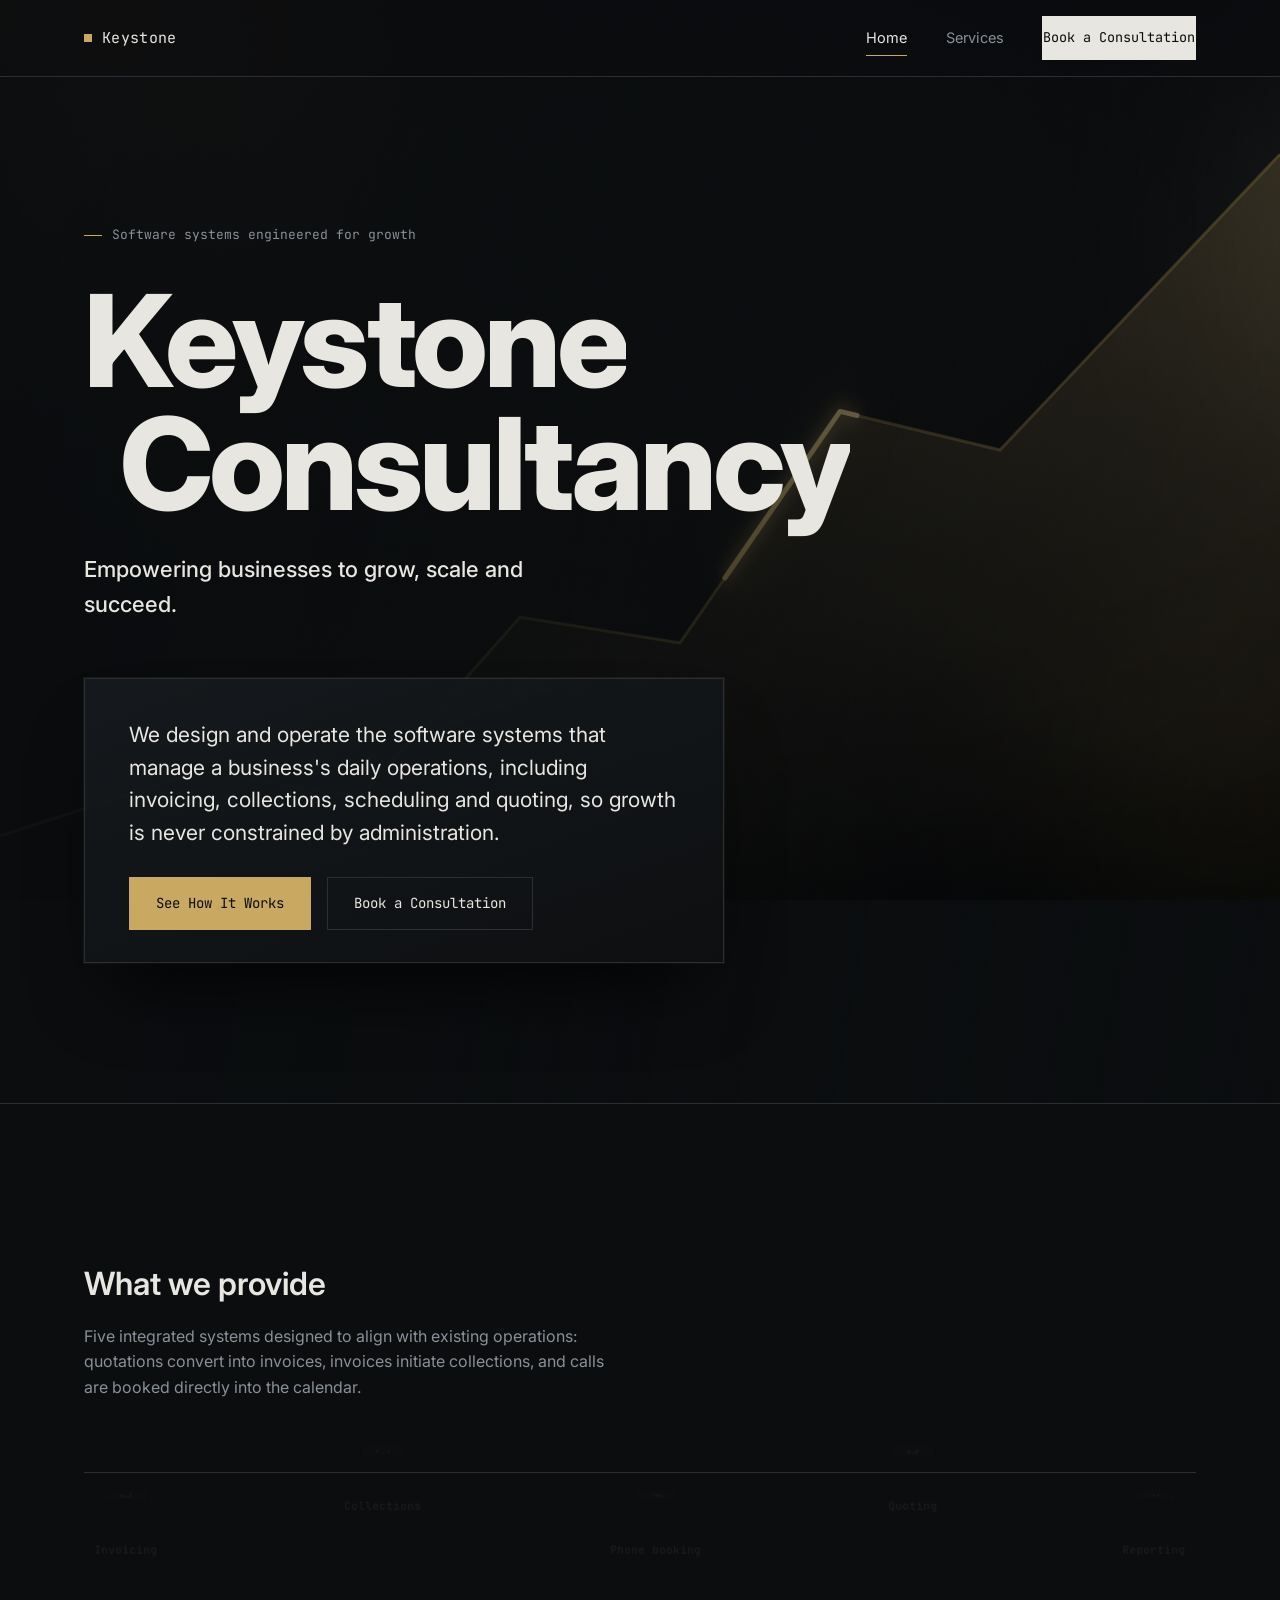
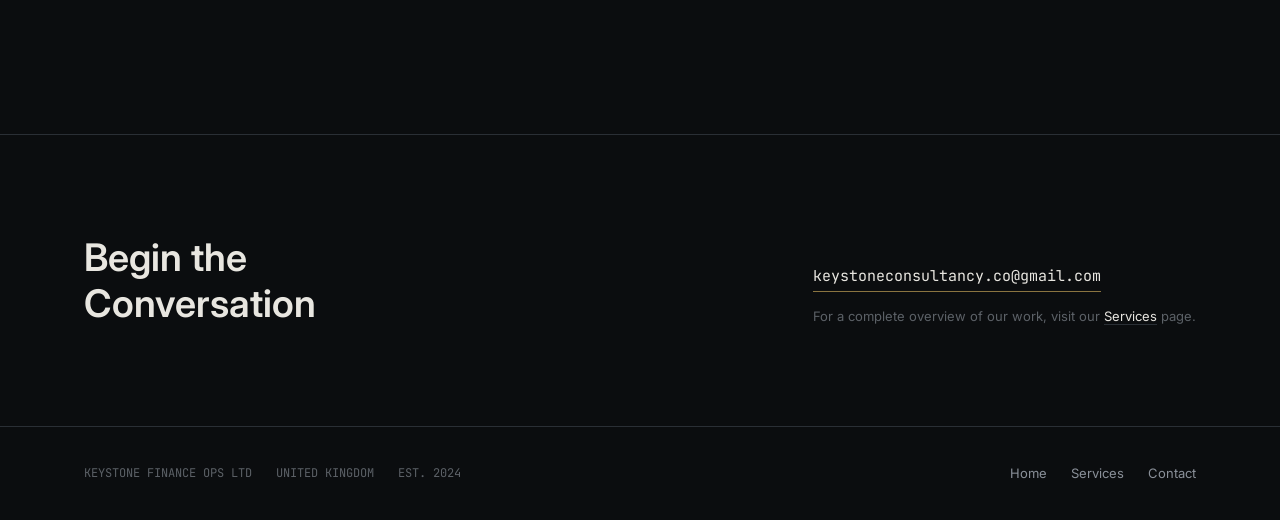
==== index.html @ 5c11616b "Match logo and background exactly to reference images The logo intro had an extra decorative line pl" ====
<!doctype html>
<html lang="en">
<head>
  <meta charset="utf-8" />
  <meta name="viewport" content="width=device-width, initial-scale=1" />
  <title>Keystone: Finance Operations for UK Trades Businesses</title>
  <meta name="description" content="Keystone designs and operates the invoicing, collections, telephony and quoting systems that safeguard revenue for UK trades and home services businesses." />
  <meta name="theme-color" content="#0B0D0F" />
  <link rel="icon" type="image/svg+xml" href="[data-uri]" />
  <meta property="og:type" content="website" />
  <meta property="og:site_name" content="Keystone" />
  <meta property="og:title" content="Keystone: Finance Operations for UK Trades Businesses" />
  <meta property="og:description" content="Bespoke invoicing, collections, telephony and quoting infrastructure for established UK plumbing, electrical and HVAC businesses." />
  <meta property="og:url" content="https://keystoneconsultancyco-blip.github.io/keystone-website-v3/" />
  <link rel="preconnect" href="https://fonts.googleapis.com" />
  <link rel="preconnect" href="https://fonts.gstatic.com" crossorigin />
  <link href="https://fonts.googleapis.com/css2?family=Inter:wght@400;500;600;700&family=JetBrains+Mono:wght@400;500&display=swap" rel="stylesheet" />
  <link rel="stylesheet" href="styles.css" />
</head>
<body>

  <div class="intro-overlay" aria-hidden="true">
    <img class="intro-logo" src="assets/keystone-logo.jpg" alt="" width="370" height="295" />
  </div>

  <div class="cinematic" aria-hidden="true">
    <div class="cinematic-aurora">
      <div class="aurora-blob a"></div>
      <div class="aurora-blob b"></div>
      <div class="aurora-blob c"></div>
      <div class="aurora-blob d"></div>
    </div>
    <div class="cinematic-vignette"></div>
    <div class="cinematic-grain"></div>
  </div>

  <div class="ambient" aria-hidden="true">
    <svg viewBox="0 0 1600 700" preserveAspectRatio="none" xmlns="http://www.w3.org/2000/svg">
      <defs>
        <linearGradient id="growthGrad" x1="0%" y1="100%" x2="100%" y2="0%">
          <stop offset="0%" stop-color="#8A7440" stop-opacity="0" />
          <stop offset="45%" stop-color="#C9A961" stop-opacity="0.85" />
          <stop offset="100%" stop-color="#F6E9C4" stop-opacity="1" />
        </linearGradient>
        <linearGradient id="growthFill" x1="0%" y1="0%" x2="0%" y2="100%">
          <stop offset="0%" stop-color="#C9A961" stop-opacity="0.5" />
          <stop offset="100%" stop-color="#C9A961" stop-opacity="0" />
        </linearGradient>
      </defs>

      <polygon class="ambient-fill" fill="url(#growthFill)" points="0,650 250,600 450,620 650,480 850,500 1050,320 1250,350 1600,120 1600,700 0,700" />
      <polyline class="ambient-line" points="0,650 250,600 450,620 650,480 850,500 1050,320 1250,350 1600,120" />
      <polyline class="ambient-comet" points="0,650 250,600 450,620 650,480 850,500 1050,320 1250,350 1600,120">
        <animate attributeName="stroke-dashoffset" values="2620;0" dur="9s" repeatCount="indefinite" />
      </polyline>
    </svg>
  </div>

  <header class="nav">
    <div class="wrap">
      <a href="index.html" class="wordmark"><span class="mark"></span>Keystone</a>
      <nav class="nav-links">
        <a href="index.html" aria-current="page">Home</a>
        <a href="services.html">Services</a>
        <a href="#contact" class="nav-cta">Book a Consultation</a>
      </nav>
    </div>
  </header>

  <main>
    <section class="hero">
      <div class="hero-scrim" aria-hidden="true"></div>
      <div class="wrap hero-stack">
        <p class="eyebrow">Software systems engineered for growth</p>

        <h1 class="hero-name" aria-label="Keystone Consultancy">
          <span class="word"><span class="word-inner">Keystone</span></span>
          <span class="word"><span class="word-inner">Consultancy</span></span>
        </h1>

        <p class="hero-tagline">Empowering businesses to grow, scale and succeed.</p>

        <div class="popup-stage">
          <div class="popup-card">
            <p class="popup-text">We design and operate the software systems that manage a business's daily operations, including invoicing, collections, scheduling and quoting, so growth is never constrained by administration.</p>
            <div class="popup-actions">
              <a href="services.html" class="btn btn-primary">See How It Works</a>
              <a href="#contact" class="btn btn-secondary">Book a Consultation</a>
            </div>
          </div>
        </div>
      </div>
    </section>

    <section class="assembly section-rule">
      <div class="wrap">
        <div class="pillars-head">
          <h2>What we provide</h2>
          <p>Five integrated systems designed to align with existing operations: quotations convert into invoices, invoices initiate collections, and calls are booked directly into the calendar.</p>
        </div>
        <div class="rail" aria-hidden="true">
          <span class="rail-line"><span class="rail-fill"></span></span>
          <span class="rail-pulse"></span>
          <div class="rail-node">
            <span class="node-badge"><svg class="node-icon" viewBox="0 0 24 24" fill="none"><path d="M6 3.5h9l3 3v14H6z" stroke="currentColor" stroke-width="1.4" stroke-linejoin="round"/><path d="M9.5 10h5M9.5 13.5h5M9.5 17h3" stroke="currentColor" stroke-width="1.4" stroke-linecap="round"/></svg></span>
            <span class="node-label">Invoicing</span>
          </div>
          <div class="rail-node">
            <span class="node-badge"><svg class="node-icon" viewBox="0 0 24 24" fill="none"><path d="M12 3.5a8.5 8.5 0 1 0 8.5 8.5" stroke="currentColor" stroke-width="1.4" stroke-linecap="round"/><path d="M20.5 4v5h-5" stroke="currentColor" stroke-width="1.4" stroke-linecap="round" stroke-linejoin="round"/></svg></span>
            <span class="node-label">Collections</span>
          </div>
          <div class="rail-node">
            <span class="node-badge"><svg class="node-icon" viewBox="0 0 24 24" fill="none"><path d="M7 3.5h4l1.4 3.6-2 1.6a11 11 0 0 0 4.9 4.9l1.6-2 3.6 1.4v4a1.5 1.5 0 0 1-1.6 1.5A16 16 0 0 1 5.5 5.1 1.5 1.5 0 0 1 7 3.5z" stroke="currentColor" stroke-width="1.4" stroke-linejoin="round"/></svg></span>
            <span class="node-label">Phone booking</span>
          </div>
          <div class="rail-node">
            <span class="node-badge"><svg class="node-icon" viewBox="0 0 24 24" fill="none"><path d="M6 3.5h9l3 3v14H6z" stroke="currentColor" stroke-width="1.4" stroke-linejoin="round"/><path d="m9.5 13 2 2 3.5-4" stroke="currentColor" stroke-width="1.4" stroke-linecap="round" stroke-linejoin="round"/></svg></span>
            <span class="node-label">Quoting</span>
          </div>
          <div class="rail-node">
            <span class="node-badge"><svg class="node-icon" viewBox="0 0 24 24" fill="none"><path d="M4.5 19.5v-6M11 19.5V9M17.5 19.5V5" stroke="currentColor" stroke-width="1.4" stroke-linecap="round"/></svg></span>
            <span class="node-label">Reporting</span>
          </div>
        </div>
      </div>
    </section>

    <section class="cta-band" id="contact">
      <div class="wrap cta-band-inner">
        <h2>Begin the Conversation</h2>
        <div class="cta-band-actions">
          <a class="cta-email" href="mailto:keystoneconsultancy.co@gmail.com">keystoneconsultancy.co@gmail.com</a>
          <span class="cta-note">For a complete overview of our work, visit our <a href="services.html" style="color: var(--bone); border-bottom: 1px solid var(--hairline);">Services</a> page.</span>
        </div>
      </div>
    </section>
  </main>

  <footer class="footer">
    <div class="wrap">
      <div class="footer-plate">
        <span>KEYSTONE FINANCE OPS LTD</span>
        <span>UNITED KINGDOM</span>
        <span>EST. 2024</span>
      </div>
      <div class="footer-links">
        <a href="index.html">Home</a>
        <a href="services.html">Services</a>
        <a href="mailto:keystoneconsultancy.co@gmail.com">Contact</a>
      </div>
    </div>
  </footer>

  <script src="script.js"></script>
</body>
</html>
---- styles.css ----
/* Keystone — finance operations for UK trades businesses */

:root {
  --ink: #0B0D0F;
  --surface: #14171A;
  --surface-2: #171B1E;
  --hairline: #2A2F35;
  --hairline-soft: #1E2226;
  --bone: #E8E6E0;
  --slate: #8A9099;
  --slate-dim: #5C6167;
  --signal: #C9A961;
  --signal-dim: #8A7440;
  --charcoal: #2A2B2E;

  --font-sans: "Inter", -apple-system, BlinkMacSystemFont, "Segoe UI", sans-serif;
  --font-mono: "JetBrains Mono", "IBM Plex Mono", ui-monospace, SFMono-Regular, Menlo, monospace;

  --container: 1240px;
  --gutter: clamp(24px, 5vw, 64px);
}

* { box-sizing: border-box; }
html { background: var(--ink); }

/* ---------- Cinematic background ---------- */

.cinematic {
  position: fixed;
  inset: 0;
  z-index: -2;
  overflow: hidden;
  pointer-events: none;
}

.cinematic-aurora {
  position: absolute;
  inset: -25%;
  width: 150%;
  height: 150%;
  filter: blur(90px);
}

.aurora-blob {
  position: absolute;
  border-radius: 50%;
  will-change: transform;
}

.aurora-blob.a {
  top: -15%;
  left: 0%;
  width: 62vw;
  height: 62vw;
  max-width: 980px;
  max-height: 980px;
  background: radial-gradient(circle, rgba(201, 169, 97, 0.55) 0%, rgba(201, 169, 97, 0) 70%);
  animation: auroraA 28s ease-in-out infinite;
}

.aurora-blob.b {
  top: 8%;
  right: -12%;
  width: 54vw;
  height: 54vw;
  max-width: 860px;
  max-height: 860px;
  background: radial-gradient(circle, rgba(232, 230, 224, 0.28) 0%, rgba(232, 230, 224, 0) 70%);
  animation: auroraB 34s ease-in-out infinite;
}

.aurora-blob.c {
  bottom: -22%;
  left: 18%;
  width: 66vw;
  height: 66vw;
  max-width: 1080px;
  max-height: 1080px;
  background: radial-gradient(circle, rgba(138, 116, 64, 0.5) 0%, rgba(138, 116, 64, 0) 70%);
  animation: auroraC 40s ease-in-out infinite;
}

.aurora-blob.d {
  bottom: 6%;
  right: 6%;
  width: 40vw;
  height: 40vw;
  max-width: 640px;
  max-height: 640px;
  background: radial-gradient(circle, rgba(201, 169, 97, 0.32) 0%, rgba(201, 169, 97, 0) 70%);
  animation: auroraD 24s ease-in-out infinite;
}

@keyframes auroraA {
  0%, 100% { transform: translate(0, 0) scale(1); }
  33% { transform: translate(10%, 8%) scale(1.15); }
  66% { transform: translate(-6%, 12%) scale(0.92); }
}

@keyframes auroraB {
  0%, 100% { transform: translate(0, 0) scale(1); }
  50% { transform: translate(-14%, -8%) scale(1.2); }
}

@keyframes auroraC {
  0%, 100% { transform: translate(0, 0) scale(1); }
  40% { transform: translate(-10%, -14%) scale(1.1); }
  75% { transform: translate(8%, -6%) scale(0.9); }
}

@keyframes auroraD {
  0%, 100% { transform: translate(0, 0) scale(1); }
  50% { transform: translate(-10%, -10%) scale(1.25); }
}

.cinematic-vignette {
  position: absolute;
  inset: 0;
  background: radial-gradient(ellipse 90% 70% at 50% 28%, rgba(0, 0, 0, 0) 0%, rgba(0, 0, 0, 0.72) 100%);
}

.cinematic-grain {
  position: absolute;
  inset: -20%;
  width: 140%;
  height: 140%;
  background-image: url("[data-uri]");
  background-repeat: repeat;
  opacity: 0.05;
  mix-blend-mode: overlay;
  animation: grainFlicker 0.6s steps(4) infinite;
}

@keyframes grainFlicker {
  0% { transform: translate(0, 0); }
  25% { transform: translate(-2%, 1%); }
  50% { transform: translate(1%, -2%); }
  75% { transform: translate(-1%, 2%); }
  100% { transform: translate(0, 0); }
}

@media (prefers-reduced-motion: reduce) {
  .aurora-blob,
  .cinematic-grain {
    animation: none !important;
  }
}

/* Services page blends into a dark charcoal grey backdrop */
html.page-services { background: var(--charcoal); }
.page-services .aurora-blob { opacity: 0.18; }
.page-services .cinematic-vignette {
  background: radial-gradient(ellipse 90% 70% at 50% 22%, rgba(42, 43, 46, 0) 0%, rgba(20, 21, 23, 0.6) 100%);
}

/* ---------- Ambient background ---------- */

.ambient {
  position: fixed;
  inset: 0;
  z-index: -1;
  overflow: hidden;
  pointer-events: none;
}

.ambient svg {
  position: absolute;
  width: 100%;
  height: 100%;
  top: 0;
  left: 0;
}

.ambient-fill {
  opacity: 0.5;
}

.ambient-line {
  fill: none;
  stroke: var(--signal-dim);
  stroke-width: 3;
  vector-effect: non-scaling-stroke;
  opacity: 0.55;
}

.ambient-comet {
  fill: none;
  stroke: url(#growthGrad);
  stroke-width: 5;
  stroke-linecap: round;
  stroke-linejoin: round;
  vector-effect: non-scaling-stroke;
  stroke-dasharray: 220 2400;
  opacity: 1;
  filter: drop-shadow(0 0 8px rgba(201, 169, 97, 0.9)) drop-shadow(0 0 26px rgba(201, 169, 97, 0.5));
}

@media (prefers-reduced-motion: reduce) {
  .ambient-comet { display: none; }
}

/* ---------- Logo intro splash ---------- */

.intro-overlay {
  position: fixed;
  inset: 0;
  z-index: 100;
  background: var(--ink);
  display: flex;
  align-items: center;
  justify-content: center;
  opacity: 0;
  transition: opacity 0.7s ease;
}

.intro-overlay.is-visible {
  opacity: 1;
}

.intro-overlay.is-hidden {
  opacity: 0;
  pointer-events: none;
}

.intro-logo {
  position: relative;
  width: clamp(170px, 20vw, 280px);
  height: auto;
  display: block;
  opacity: 0;
  filter: blur(22px);
  transform: scale(0.42);
  transition: opacity 1s ease, transform 1.3s cubic-bezier(0.16, 1.4, 0.3, 1), filter 1.1s ease;
}

.intro-overlay.is-visible .intro-logo {
  opacity: 1;
  filter: blur(0px);
  transform: scale(1.12);
  transition: opacity 1s ease, transform 1.3s cubic-bezier(0.16, 1.4, 0.3, 1) 0.05s, filter 1.1s ease;
}

.intro-overlay.is-hidden .intro-logo {
  transform: scale(1.22);
  transition: opacity 0.75s ease, transform 0.75s ease;
}

@media (prefers-reduced-motion: reduce) {
  .intro-logo {
    transition: none !important;
    filter: none !important;
    transform: none !important;
  }
}

body {
  margin: 0;
  color: var(--bone);
  font-family: var(--font-sans);
  font-size: 16px;
  line-height: 1.6;
  -webkit-font-smoothing: antialiased;
}

img, svg { display: block; max-width: 100%; }

a { color: inherit; text-decoration: none; }

a:focus-visible,
button:focus-visible {
  outline: 2px solid var(--signal);
  outline-offset: 3px;
}

.wrap {
  max-width: var(--container);
  margin: 0 auto;
  padding-left: var(--gutter);
  padding-right: var(--gutter);
}

/* ---------- Nav ---------- */

.nav {
  position: sticky;
  top: 0;
  z-index: 40;
  background: rgba(11, 13, 15, 0.92);
  border-bottom: 1px solid var(--hairline);
}

.nav .wrap {
  display: flex;
  align-items: center;
  justify-content: space-between;
  height: 76px;
}

.wordmark {
  font-family: var(--font-mono);
  font-size: 15px;
  letter-spacing: 0.02em;
  color: var(--bone);
  display: flex;
  align-items: center;
  gap: 10px;
}

.wordmark .mark {
  width: 8px;
  height: 8px;
  background: var(--signal);
  display: inline-block;
}

.nav-links {
  display: flex;
  align-items: center;
  gap: clamp(20px, 3vw, 40px);
  font-size: 14.5px;
  color: var(--slate);
}

.nav-links a {
  padding: 6px 0;
  border-bottom: 1px solid transparent;
  transition: color 0.15s ease, border-color 0.15s ease;
}

.nav-links a:hover,
.nav-links a[aria-current="page"] {
  color: var(--bone);
}

.nav-links a[aria-current="page"] {
  border-bottom-color: var(--signal);
}

.nav-cta {
  color: var(--ink) !important;
  background: var(--bone);
  padding: 9px 18px;
  min-height: 44px;
  display: inline-flex;
  align-items: center;
  font-size: 13.5px;
  font-family: var(--font-mono);
  border: 1px solid var(--bone);
  transition: background 0.15s ease, color 0.15s ease, border-color 0.15s ease;
}

.nav-cta:hover {
  background: var(--signal);
  border-color: var(--signal);
  color: var(--ink) !important;
}

/* ---------- Section scaffolding ---------- */

section { position: relative; }

.section-rule {
  border-top: 1px solid var(--hairline);
}

.eyebrow {
  font-family: var(--font-mono);
  font-size: 13px;
  color: var(--slate);
  margin: 0 0 20px;
  display: flex;
  align-items: center;
  gap: 10px;
}

.eyebrow::before {
  content: "";
  width: 18px;
  height: 1px;
  background: var(--signal);
  display: inline-block;
}

.section-label {
  font-family: var(--font-mono);
  font-size: 12.5px;
  color: var(--slate-dim);
  padding: 28px 0 0;
}

/* ---------- Hero ---------- */

.hero {
  position: relative;
  padding: clamp(72px, 12vw, 148px) 0 clamp(80px, 11vw, 140px);
  overflow: hidden;
}

.hero-scrim {
  position: absolute;
  inset: 0;
  z-index: 1;
  background: linear-gradient(100deg, rgba(11, 13, 15, 0.94) 0%, rgba(11, 13, 15, 0.8) 42%, rgba(11, 13, 15, 0.45) 70%, rgba(11, 13, 15, 0.15) 100%);
  pointer-events: none;
}

.hero-stack {
  position: relative;
  z-index: 2;
  display: flex;
  flex-direction: column;
  align-items: flex-start;
}

.hero-tagline {
  margin: clamp(18px, 2.4vw, 26px) 0 0;
  font-size: clamp(17px, 1.9vw, 22px);
  color: var(--bone);
  font-weight: 500;
  max-width: 36ch;
}

/* ---------- Bold animated wordmark heading ---------- */

.hero-name {
  margin: 14px 0 0;
  font-size: clamp(52px, 10vw, 132px);
  font-weight: 800;
  line-height: 0.96;
  letter-spacing: -0.03em;
}

.hero-name .word {
  display: inline-block;
  overflow: hidden;
  vertical-align: top;
  padding-bottom: 0.1em;
  margin-bottom: -0.1em;
}

.hero-name .word + .word { margin-left: 0.28em; }

.hero-name .word-inner {
  display: inline-block;
  transform: translateY(112%);
  opacity: 0;
}

.hero-name.is-in .word-inner {
  transform: translateY(0);
  opacity: 1;
  transition: transform 0.9s cubic-bezier(0.16, 1, 0.3, 1), opacity 0.6s ease;
}

.hero-name.is-in .word:nth-child(2) .word-inner {
  transition-delay: 0.14s;
}


@media (max-width: 640px) {
  .hero-name .word + .word { margin-left: 0; display: block; }
}

@media (prefers-reduced-motion: reduce) {
  .hero-name .word-inner { transform: none !important; opacity: 1 !important; transition: none !important; }
}

/* ---------- 3D popup card ---------- */

.popup-stage {
  margin-top: clamp(36px, 5vw, 56px);
  perspective: 1500px;
  width: 100%;
}

.popup-card {
  --rx: 0deg;
  --ry: 0deg;
  position: relative;
  max-width: 640px;
  padding: clamp(28px, 4vw, 40px) clamp(28px, 4vw, 44px) clamp(24px, 3vw, 32px);
  background: linear-gradient(160deg, rgba(23, 27, 30, 0.92), rgba(14, 16, 18, 0.96));
  border: 1px solid var(--hairline);
  opacity: 0;
  transform-origin: 50% 0%;
  transform: perspective(1500px) rotateX(-28deg) translateY(28px) scale(0.9);
  box-shadow: 0 10px 24px -18px rgba(0, 0, 0, 0.5);
  transition: opacity 0.85s cubic-bezier(0.22, 1, 0.36, 1), transform 0.85s cubic-bezier(0.22, 1, 0.36, 1), box-shadow 0.85s ease;
}

.popup-card.is-in {
  opacity: 1;
  transform: perspective(1500px) rotateX(var(--rx)) rotateY(var(--ry)) translateY(0) scale(1);
  box-shadow: 0 46px 80px -32px rgba(0, 0, 0, 0.8), 0 0 0 1px rgba(201, 169, 97, 0.08);
}

.popup-text {
  margin: 0 0 28px;
  color: var(--bone);
  font-size: clamp(17px, 1.9vw, 21px);
  line-height: 1.55;
  max-width: 52ch;
}

.popup-actions {
  display: flex;
  flex-wrap: wrap;
  gap: 16px;
}

@media (prefers-reduced-motion: reduce) {
  .popup-card { opacity: 1 !important; transform: none !important; transition: none !important; box-shadow: none !important; }
}

.btn {
  font-family: var(--font-mono);
  font-size: 14px;
  padding: 14px 26px;
  min-height: 48px;
  border: 1px solid var(--hairline);
  transition: border-color 0.15s ease, background 0.15s ease, color 0.15s ease;
  display: inline-flex;
  align-items: center;
}

.btn-primary {
  background: var(--signal);
  color: var(--ink);
  border-color: var(--signal);
}

.btn-primary:hover {
  background: #dab879;
  border-color: #dab879;
}

.btn-secondary {
  color: var(--bone);
  border-color: var(--hairline);
}

.btn-secondary:hover {
  border-color: var(--slate);
}

/* ---------- Section head (reused above the systems outline) ---------- */

.pillars-head {
  display: grid;
  grid-template-columns: 1fr;
  gap: 20px;
  margin-bottom: 48px;
}

.pillars-head h2 {
  font-size: clamp(24px, 2.6vw, 32px);
  margin: 0;
  max-width: 20ch;
  font-weight: 600;
  line-height: 1.25;
}

.pillars-head p {
  color: var(--slate);
  max-width: 52ch;
  margin: 0;
}

/* ---------- Assembly: the system rail ---------- */

.assembly { padding: clamp(96px, 13vw, 160px) 0 clamp(120px, 15vw, 200px); }

.rail {
  position: relative;
  display: flex;
  justify-content: space-between;
  align-items: flex-start;
  margin-top: 64px;
  padding: 0 6px;
}

.rail-line {
  position: absolute;
  top: 8px;
  left: 0;
  right: 0;
  height: 1px;
  background: var(--hairline);
  overflow: hidden;
}

.rail-fill {
  display: block;
  height: 1px;
  width: 0%;
  background: var(--signal);
}

.rail-pulse {
  position: absolute;
  top: 4px;
  left: 0%;
  width: 8px;
  height: 8px;
  background: var(--signal);
  border-radius: 50%;
  opacity: 0;
  box-shadow: 0 0 12px 2px rgba(201, 169, 97, 0.5);
  pointer-events: none;
}

.rail.is-progressing .rail-pulse { opacity: 1; }

.rail-node {
  --dir: 1;
  --lock: 0;
  position: relative;
  display: flex;
  flex-direction: column;
  align-items: center;
  gap: 14px;
  opacity: calc(0.15 + var(--lock) * 0.85);
  transform: translateY(calc(var(--dir) * (1 - var(--lock)) * 22px)) scale(calc(0.88 + var(--lock) * 0.12));
}

.rail-node:nth-of-type(even) { --dir: -1; }

@media (prefers-reduced-motion: reduce) {
  .rail-node { opacity: 1 !important; transform: none !important; }
}

.node-badge {
  width: 44px;
  height: 44px;
  display: flex;
  align-items: center;
  justify-content: center;
  background: var(--surface);
  border: 1px solid var(--hairline);
  color: var(--slate);
  transition: background 0.35s ease, border-color 0.35s ease, box-shadow 0.45s ease, color 0.35s ease;
  transform: perspective(600px) rotateX(calc((1 - var(--lock, 0)) * -78deg)) translateZ(calc((1 - var(--lock, 0)) * -34px));
  transform-origin: 50% 100%;
  box-shadow: 0 calc(var(--lock, 0) * 22px) calc(var(--lock, 0) * 30px) -18px rgba(0, 0, 0, 0.7);
}

@media (prefers-reduced-motion: reduce) {
  .node-badge { transform: none !important; }
}

.node-icon {
  width: 20px;
  height: 20px;
}

.rail-node.is-locked .node-badge {
  background: var(--surface-2);
  border-color: var(--signal);
  color: var(--signal);
  box-shadow: 0 0 0 6px rgba(201, 169, 97, 0.1), 0 22px 30px -18px rgba(0, 0, 0, 0.7);
}

.node-label {
  font-family: var(--font-mono);
  font-size: 12.5px;
  color: var(--slate);
  white-space: nowrap;
}

@media (prefers-reduced-motion: reduce) {
  .rail-fill, .rail-node, .rail-pulse { transition: none !important; animation: none !important; }
}

@media (max-width: 640px) {
  .rail {
    flex-wrap: wrap;
    justify-content: flex-start;
    gap: 32px 24px;
  }
  .rail-line, .rail-pulse { display: none; }
}

/* ---------- CTA band ---------- */

.cta-band {
  padding: clamp(64px, 9vw, 100px) 0;
  border-top: 1px solid var(--hairline);
}

.cta-band-inner {
  display: flex;
  justify-content: space-between;
  align-items: flex-end;
  flex-wrap: wrap;
  gap: 32px;
}

.cta-band h2 {
  font-size: clamp(26px, 3vw, 38px);
  font-weight: 600;
  margin: 0;
  max-width: 16ch;
  line-height: 1.2;
}

.cta-band-actions {
  display: flex;
  flex-direction: column;
  align-items: flex-start;
  gap: 14px;
}

.cta-email {
  font-family: var(--font-mono);
  font-size: 15px;
  color: var(--bone);
  border-bottom: 1px solid var(--signal-dim);
  padding-bottom: 3px;
}

.cta-note {
  color: var(--slate-dim);
  font-size: 13px;
}

/* ---------- Footer ---------- */

.footer {
  border-top: 1px solid var(--hairline);
  padding: 36px 0;
}

.footer .wrap {
  display: flex;
  justify-content: space-between;
  align-items: center;
  flex-wrap: wrap;
  gap: 16px;
}

.footer-plate {
  font-family: var(--font-mono);
  font-size: 12px;
  color: var(--slate-dim);
  display: flex;
  gap: 24px;
  flex-wrap: wrap;
}

.footer-plate span { white-space: nowrap; }

.footer-links {
  display: flex;
  gap: 24px;
  font-size: 13px;
  color: var(--slate);
}

.footer-links a:hover { color: var(--bone); }

/* ---------- Services page ---------- */

.svc-hero {
  padding: clamp(56px, 8vw, 96px) 0 clamp(40px, 6vw, 64px);
}

.svc-hero h1 {
  font-size: clamp(30px, 4vw, 46px);
  font-weight: 600;
  line-height: 1.15;
  margin: 0 0 20px;
  max-width: 20ch;
}

.svc-hero p {
  color: var(--slate);
  max-width: 58ch;
  font-size: clamp(15.5px, 1.4vw, 17.5px);
  margin: 0;
}

.services {
  border-top: 1px solid var(--hairline);
}

.service-row {
  border-bottom: 1px solid var(--hairline);
  padding: clamp(40px, 6vw, 64px) 0;
}

.service-head {
  display: grid;
  grid-template-columns: 90px 1fr;
  gap: 24px;
  margin-bottom: 32px;
}

.service-num {
  font-family: var(--font-mono);
  color: var(--bone);
  font-size: 15px;
  padding-top: 4px;
}

.service-title h3 {
  font-size: clamp(22px, 2.4vw, 30px);
  font-weight: 600;
  margin: 0 0 10px;
}

.service-title .tag {
  font-family: var(--font-mono);
  font-size: 12.5px;
  color: var(--slate-dim);
}

.service-body {
  display: grid;
  grid-template-columns: 90px repeat(3, 1fr);
  gap: 24px;
}

.service-col-label {
  display: none;
}

.service-col {
  border-top: 1px solid var(--hairline-soft);
  padding-top: 18px;
}

.service-col .col-label {
  font-family: var(--font-mono);
  font-size: 11.5px;
  color: var(--slate);
  display: block;
  margin-bottom: 12px;
}

.service-col p {
  color: var(--slate);
  font-size: 14.5px;
  margin: 0;
}

.service-col .stat {
  font-family: var(--font-mono);
  color: var(--bone);
  font-size: 20px;
  display: block;
  margin-bottom: 8px;
}

/* ---------- Instant quote widget ---------- */

.svc-quote {
  margin-top: 28px;
  border: 1px solid var(--hairline);
  background: rgba(20, 23, 26, 0.55);
}

.quote-toggle {
  width: 100%;
  display: flex;
  align-items: center;
  justify-content: space-between;
  gap: 12px;
  padding: 16px 20px;
  background: transparent;
  border: none;
  color: var(--bone);
  font-family: var(--font-mono);
  font-size: 13.5px;
  cursor: pointer;
  text-align: left;
}

.quote-toggle:hover { color: var(--signal); }

.quote-toggle-arrow {
  width: 9px;
  height: 9px;
  border-right: 1.5px solid currentColor;
  border-bottom: 1.5px solid currentColor;
  transform: rotate(45deg);
  transition: transform 0.3s ease;
  flex-shrink: 0;
}

.svc-quote.is-open .quote-toggle-arrow { transform: rotate(-135deg); }

.quote-panel-wrap {
  display: grid;
  grid-template-rows: 0fr;
  transition: grid-template-rows 0.45s cubic-bezier(0.22, 1, 0.36, 1);
}

.svc-quote.is-open .quote-panel-wrap { grid-template-rows: 1fr; }

.quote-panel-inner { overflow: hidden; }

.quote-panel {
  padding: 4px 20px 28px;
  border-top: 1px solid var(--hairline-soft);
}

.quote-question { margin: 22px 0 0; }
.quote-question:first-child { margin-top: 18px; }

.quote-question-label {
  display: block;
  font-size: 13.5px;
  color: var(--bone);
  margin-bottom: 12px;
}

.quote-options {
  display: flex;
  flex-wrap: wrap;
  gap: 8px;
}

.qopt {
  font-family: var(--font-mono);
  font-size: 12.5px;
  padding: 9px 14px;
  min-height: 38px;
  display: inline-flex;
  align-items: center;
  color: var(--slate);
  background: transparent;
  border: 1px solid var(--hairline);
  cursor: pointer;
  transition: border-color 0.15s ease, color 0.15s ease, background 0.15s ease;
}

.qopt:hover { border-color: var(--slate); color: var(--bone); }

.qopt.is-selected {
  border-color: var(--signal);
  color: var(--signal);
  background: rgba(201, 169, 97, 0.08);
}

.quote-submit-row {
  margin-top: 26px;
  display: flex;
  align-items: center;
  gap: 16px;
  flex-wrap: wrap;
}

.quote-submit {
  font-family: var(--font-mono);
  font-size: 13px;
  padding: 12px 22px;
  min-height: 44px;
  background: var(--signal);
  color: var(--ink);
  border: 1px solid var(--signal);
  cursor: pointer;
  transition: background 0.15s ease, border-color 0.15s ease, opacity 0.15s ease;
}

.quote-submit:hover { background: #dab879; border-color: #dab879; }

.quote-submit:disabled {
  opacity: 0.4;
  cursor: not-allowed;
}

.quote-hint {
  font-size: 12.5px;
  color: var(--slate-dim);
}

.quote-result {
  margin-top: 24px;
  padding: 22px 24px;
  border: 1px solid var(--hairline-soft);
  background: rgba(11, 13, 15, 0.6);
  opacity: 0;
  transform: translateY(8px);
  transition: opacity 0.5s ease, transform 0.5s ease;
  display: none;
}

.quote-result.is-visible {
  display: block;
  opacity: 1;
  transform: translateY(0);
}

.quote-range {
  font-family: var(--font-mono);
  font-size: clamp(22px, 2.6vw, 28px);
  color: var(--bone);
  display: block;
  margin-bottom: 10px;
}

.quote-range .unit {
  font-size: 14px;
  color: var(--slate);
}

.quote-note {
  color: var(--slate);
  font-size: 14px;
  margin: 0 0 18px;
  max-width: 52ch;
}

.quote-decline .quote-note {
  color: var(--bone);
  font-size: 15px;
}

.retainer-options {
  display: grid;
  grid-template-columns: repeat(3, 1fr);
  gap: 24px;
  margin-top: 32px;
}

.retainer-tile {
  border-top: 1px solid var(--hairline-soft);
  padding-top: 20px;
}

.retainer-tile h4 {
  font-size: 16px;
  font-weight: 600;
  margin: 0 0 6px;
  color: var(--bone);
}

.retainer-tile .retainer-base {
  font-family: var(--font-mono);
  font-size: 12.5px;
  color: var(--slate-dim);
  margin: 0 0 4px;
}

@media (max-width: 900px) {
  .retainer-options { grid-template-columns: 1fr; gap: 40px; }
}

/* ---------- Responsive ---------- */

@media (max-width: 900px) {
  .service-head { grid-template-columns: 48px 1fr; }
  .service-body { grid-template-columns: 1fr; gap: 20px; }
  .service-body .service-col:first-child { display: none; }
}

@media (max-width: 640px) {
  .nav-links { gap: 16px; font-size: 13.5px; }
  .nav-links a:not(.nav-cta):not([aria-current]) { display: none; }
  .cta-band-inner { align-items: flex-start; }
  .footer .wrap { flex-direction: column; align-items: flex-start; }
}
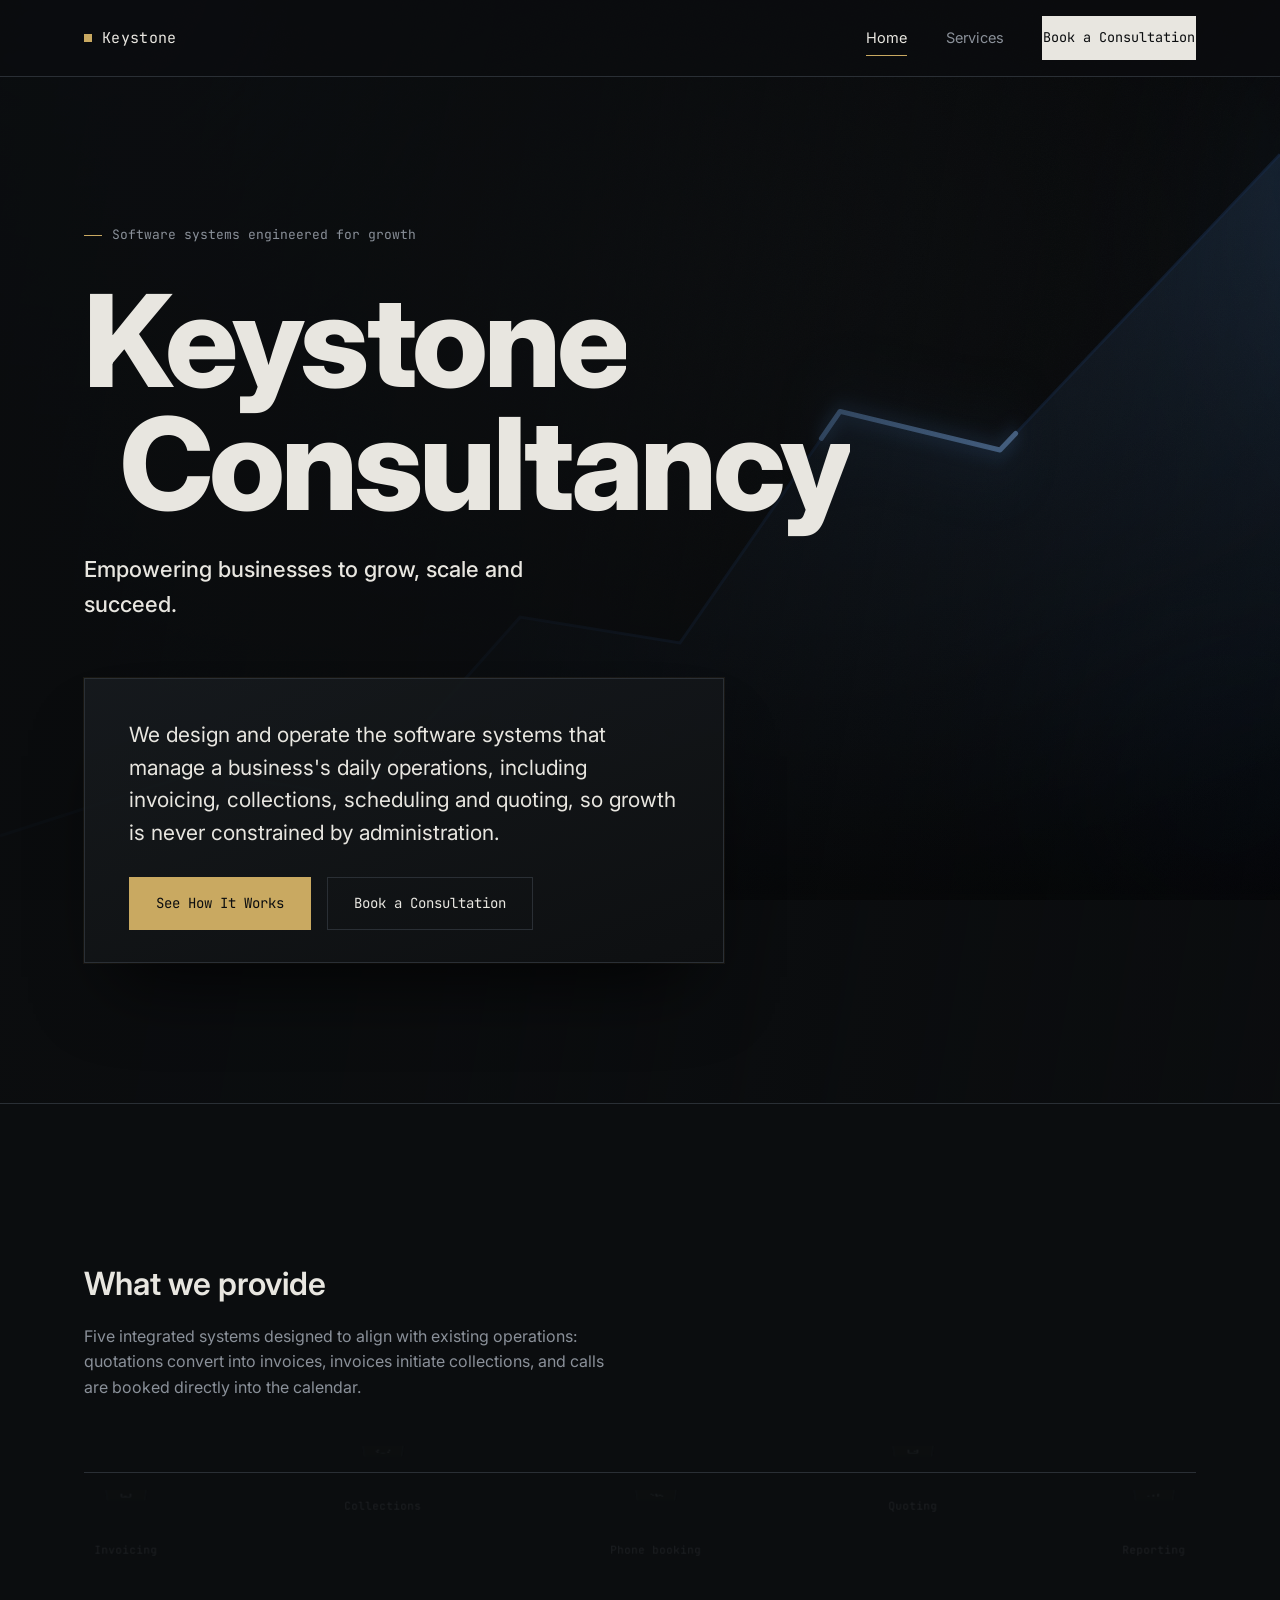
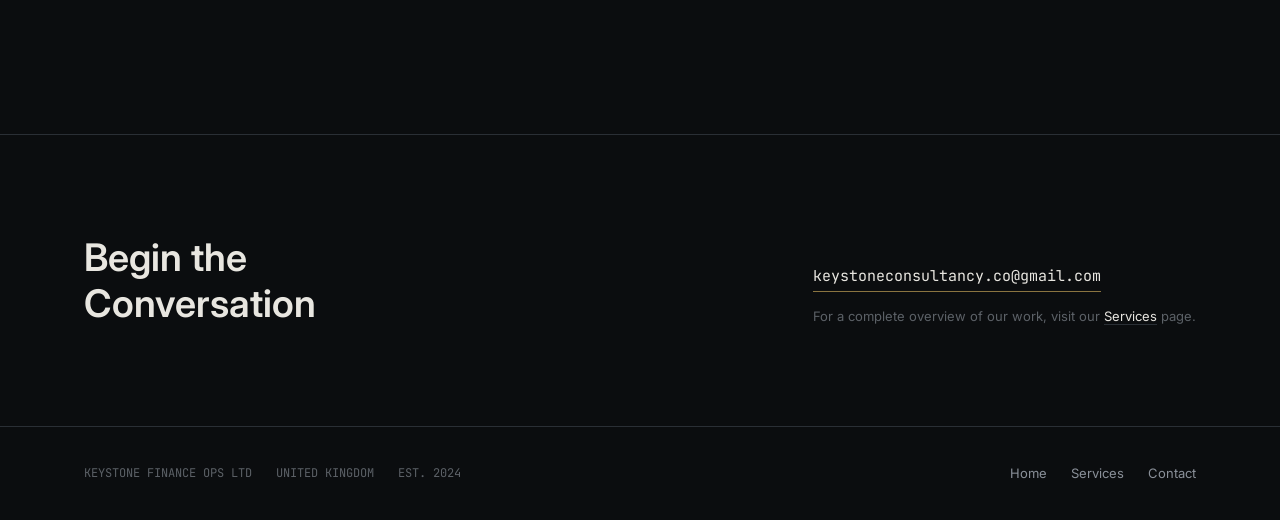
==== commit d2127cf3: "Confine live background animation to the home page, recolor to black/navy Removed the animated cinem" ====
--- a/index.html
+++ b/index.html
@@ -38,13 +38,13 @@
     <svg viewBox="0 0 1600 700" preserveAspectRatio="none" xmlns="http://www.w3.org/2000/svg">
       <defs>
         <linearGradient id="growthGrad" x1="0%" y1="100%" x2="100%" y2="0%">
-          <stop offset="0%" stop-color="#8A7440" stop-opacity="0" />
-          <stop offset="45%" stop-color="#C9A961" stop-opacity="0.85" />
-          <stop offset="100%" stop-color="#F6E9C4" stop-opacity="1" />
+          <stop offset="0%" stop-color="#1C3459" stop-opacity="0" />
+          <stop offset="45%" stop-color="#4E85C9" stop-opacity="0.85" />
+          <stop offset="100%" stop-color="#A9C8ED" stop-opacity="1" />
         </linearGradient>
         <linearGradient id="growthFill" x1="0%" y1="0%" x2="0%" y2="100%">
-          <stop offset="0%" stop-color="#C9A961" stop-opacity="0.5" />
-          <stop offset="100%" stop-color="#C9A961" stop-opacity="0" />
+          <stop offset="0%" stop-color="#4E85C9" stop-opacity="0.45" />
+          <stop offset="100%" stop-color="#4E85C9" stop-opacity="0" />
         </linearGradient>
       </defs>
 
--- a/styles.css
+++ b/styles.css
@@ -12,6 +12,10 @@
   --signal: #C9A961;
   --signal-dim: #8A7440;
   --charcoal: #2A2B2E;
+  --navy-deep: #0A1526;
+  --navy: #1C3459;
+  --navy-bright: #4E85C9;
+  --navy-pale: #A9C8ED;
 
   --font-sans: "Inter", -apple-system, BlinkMacSystemFont, "Segoe UI", sans-serif;
   --font-mono: "JetBrains Mono", "IBM Plex Mono", ui-monospace, SFMono-Regular, Menlo, monospace;
@@ -54,7 +58,7 @@
   height: 62vw;
   max-width: 980px;
   max-height: 980px;
-  background: radial-gradient(circle, rgba(201, 169, 97, 0.55) 0%, rgba(201, 169, 97, 0) 70%);
+  background: radial-gradient(circle, rgba(28, 52, 89, 0.6) 0%, rgba(28, 52, 89, 0) 70%);
   animation: auroraA 28s ease-in-out infinite;
 }
 
@@ -65,7 +69,7 @@
   height: 54vw;
   max-width: 860px;
   max-height: 860px;
-  background: radial-gradient(circle, rgba(232, 230, 224, 0.28) 0%, rgba(232, 230, 224, 0) 70%);
+  background: radial-gradient(circle, rgba(78, 133, 201, 0.22) 0%, rgba(78, 133, 201, 0) 70%);
   animation: auroraB 34s ease-in-out infinite;
 }
 
@@ -76,7 +80,7 @@
   height: 66vw;
   max-width: 1080px;
   max-height: 1080px;
-  background: radial-gradient(circle, rgba(138, 116, 64, 0.5) 0%, rgba(138, 116, 64, 0) 70%);
+  background: radial-gradient(circle, rgba(10, 21, 38, 0.7) 0%, rgba(10, 21, 38, 0) 70%);
   animation: auroraC 40s ease-in-out infinite;
 }
 
@@ -87,7 +91,7 @@
   height: 40vw;
   max-width: 640px;
   max-height: 640px;
-  background: radial-gradient(circle, rgba(201, 169, 97, 0.32) 0%, rgba(201, 169, 97, 0) 70%);
+  background: radial-gradient(circle, rgba(28, 52, 89, 0.4) 0%, rgba(28, 52, 89, 0) 70%);
   animation: auroraD 24s ease-in-out infinite;
 }
 
@@ -146,12 +150,8 @@
   }
 }
 
-/* Services page blends into a dark charcoal grey backdrop */
+/* Services page has no live animation: a plain dark charcoal grey backdrop */
 html.page-services { background: var(--charcoal); }
-.page-services .aurora-blob { opacity: 0.18; }
-.page-services .cinematic-vignette {
-  background: radial-gradient(ellipse 90% 70% at 50% 22%, rgba(42, 43, 46, 0) 0%, rgba(20, 21, 23, 0.6) 100%);
-}
 
 /* ---------- Ambient background ---------- */
 
@@ -177,10 +177,10 @@
 
 .ambient-line {
   fill: none;
-  stroke: var(--signal-dim);
+  stroke: var(--navy);
   stroke-width: 3;
   vector-effect: non-scaling-stroke;
-  opacity: 0.55;
+  opacity: 0.6;
 }
 
 .ambient-comet {
@@ -192,7 +192,7 @@
   vector-effect: non-scaling-stroke;
   stroke-dasharray: 220 2400;
   opacity: 1;
-  filter: drop-shadow(0 0 8px rgba(201, 169, 97, 0.9)) drop-shadow(0 0 26px rgba(201, 169, 97, 0.5));
+  filter: drop-shadow(0 0 8px rgba(78, 133, 201, 0.9)) drop-shadow(0 0 26px rgba(78, 133, 201, 0.5));
 }
 
 @media (prefers-reduced-motion: reduce) {
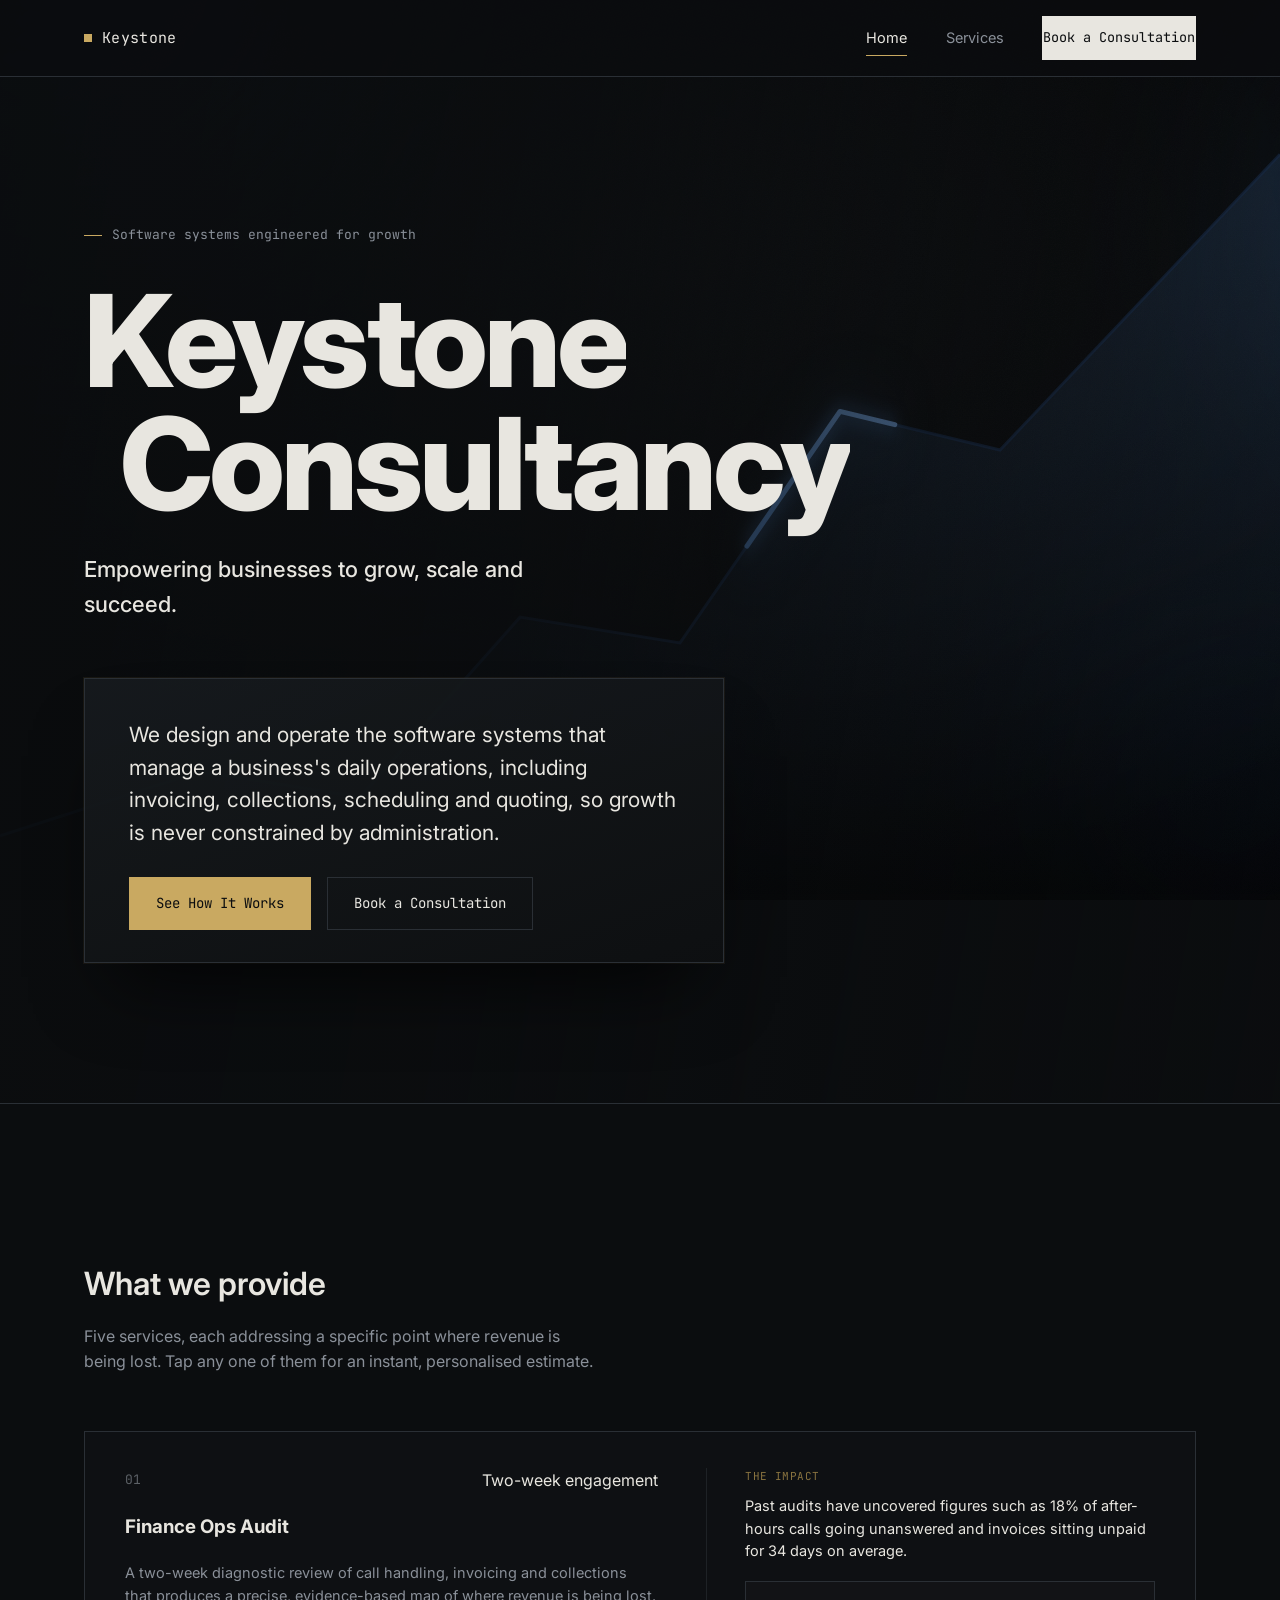
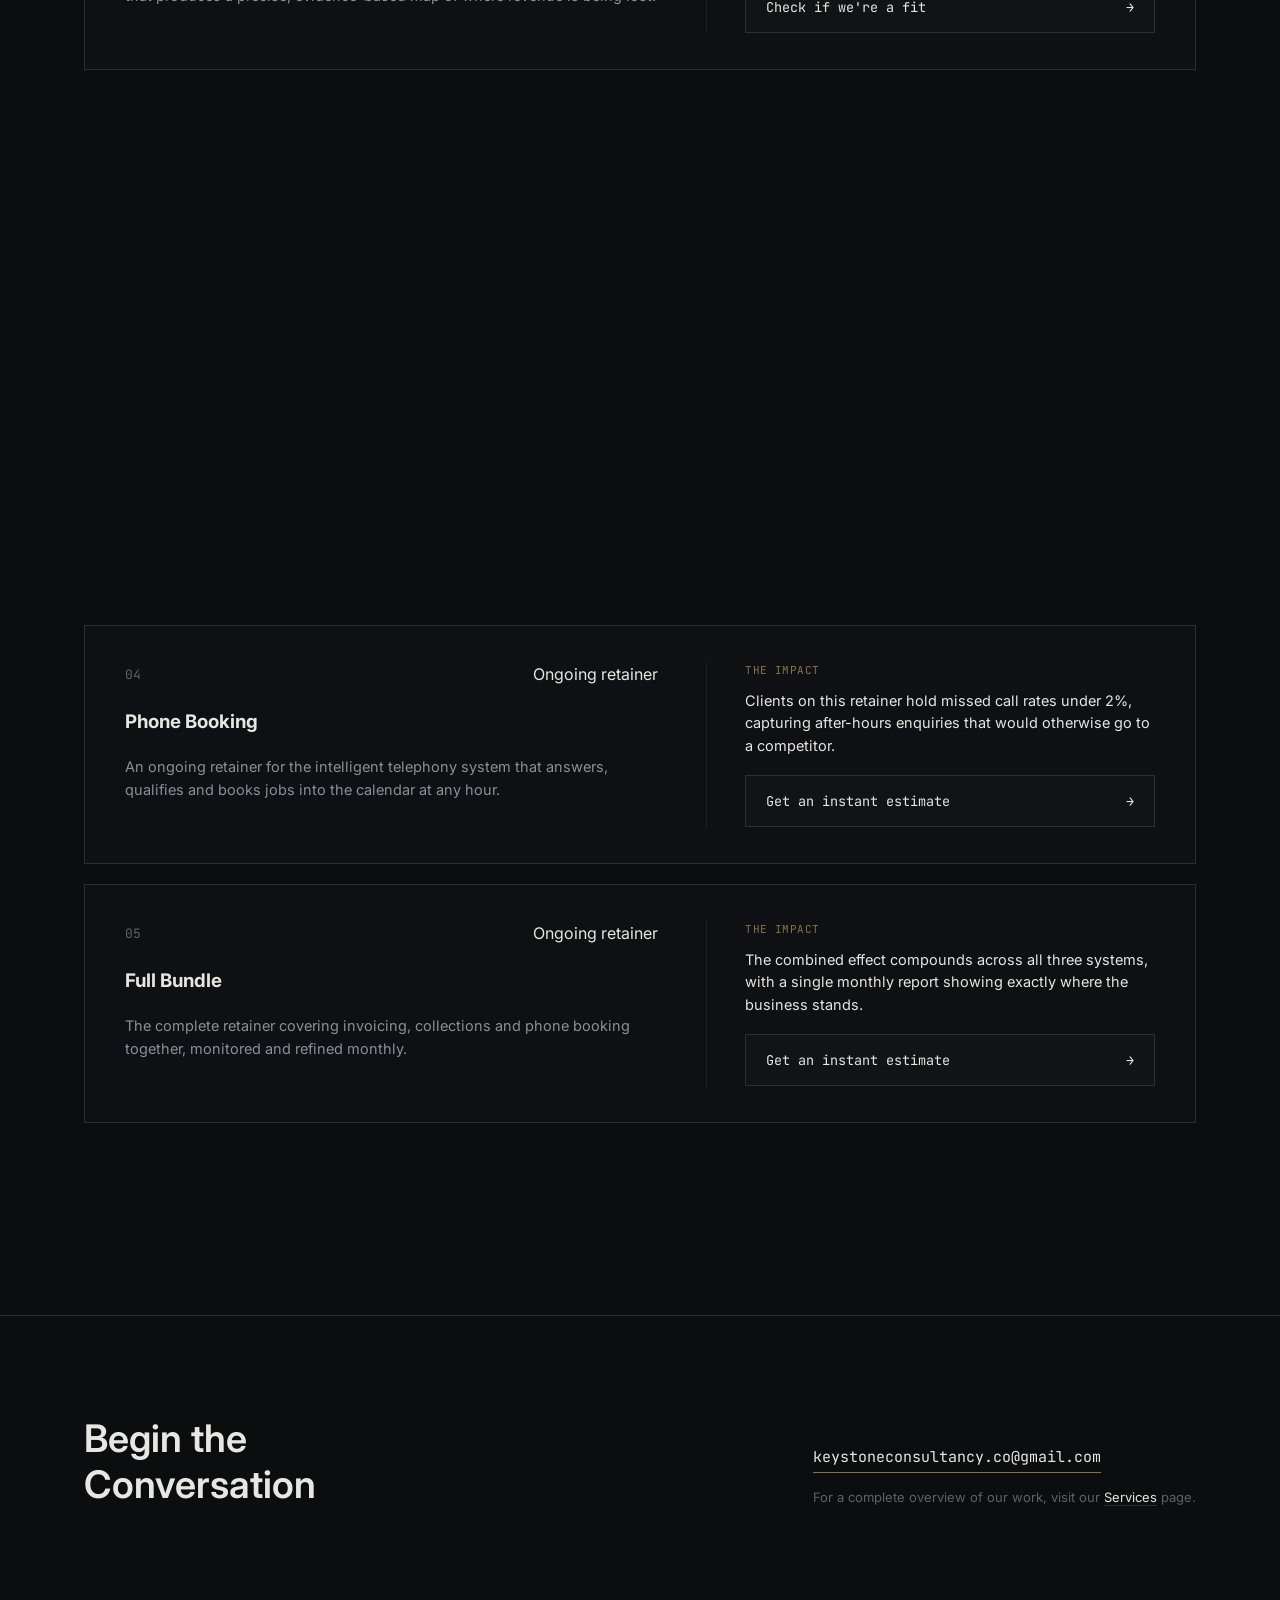
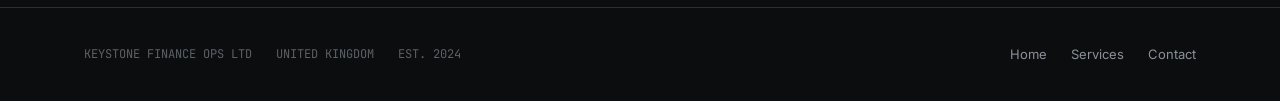
==== commit b3420149: "Replace home page's 5-icon rail with tap-to-quote horizontal service cards The "What we provide" sec" ====
--- a/index.html
+++ b/index.html
@@ -96,31 +96,116 @@
       <div class="wrap">
         <div class="pillars-head">
           <h2>What we provide</h2>
-          <p>Five integrated systems designed to align with existing operations: quotations convert into invoices, invoices initiate collections, and calls are booked directly into the calendar.</p>
-        </div>
-        <div class="rail" aria-hidden="true">
-          <span class="rail-line"><span class="rail-fill"></span></span>
-          <span class="rail-pulse"></span>
-          <div class="rail-node">
-            <span class="node-badge"><svg class="node-icon" viewBox="0 0 24 24" fill="none"><path d="M6 3.5h9l3 3v14H6z" stroke="currentColor" stroke-width="1.4" stroke-linejoin="round"/><path d="M9.5 10h5M9.5 13.5h5M9.5 17h3" stroke="currentColor" stroke-width="1.4" stroke-linecap="round"/></svg></span>
-            <span class="node-label">Invoicing</span>
-          </div>
-          <div class="rail-node">
-            <span class="node-badge"><svg class="node-icon" viewBox="0 0 24 24" fill="none"><path d="M12 3.5a8.5 8.5 0 1 0 8.5 8.5" stroke="currentColor" stroke-width="1.4" stroke-linecap="round"/><path d="M20.5 4v5h-5" stroke="currentColor" stroke-width="1.4" stroke-linecap="round" stroke-linejoin="round"/></svg></span>
-            <span class="node-label">Collections</span>
-          </div>
-          <div class="rail-node">
-            <span class="node-badge"><svg class="node-icon" viewBox="0 0 24 24" fill="none"><path d="M7 3.5h4l1.4 3.6-2 1.6a11 11 0 0 0 4.9 4.9l1.6-2 3.6 1.4v4a1.5 1.5 0 0 1-1.6 1.5A16 16 0 0 1 5.5 5.1 1.5 1.5 0 0 1 7 3.5z" stroke="currentColor" stroke-width="1.4" stroke-linejoin="round"/></svg></span>
-            <span class="node-label">Phone booking</span>
-          </div>
-          <div class="rail-node">
-            <span class="node-badge"><svg class="node-icon" viewBox="0 0 24 24" fill="none"><path d="M6 3.5h9l3 3v14H6z" stroke="currentColor" stroke-width="1.4" stroke-linejoin="round"/><path d="m9.5 13 2 2 3.5-4" stroke="currentColor" stroke-width="1.4" stroke-linecap="round" stroke-linejoin="round"/></svg></span>
-            <span class="node-label">Quoting</span>
-          </div>
-          <div class="rail-node">
-            <span class="node-badge"><svg class="node-icon" viewBox="0 0 24 24" fill="none"><path d="M4.5 19.5v-6M11 19.5V9M17.5 19.5V5" stroke="currentColor" stroke-width="1.4" stroke-linecap="round"/></svg></span>
-            <span class="node-label">Reporting</span>
-          </div>
+          <p>Five services, each addressing a specific point where revenue is being lost. Tap any one of them for an instant, personalised estimate.</p>
+        </div>
+
+        <div class="svc-stack">
+
+          <article class="svc-card-h">
+            <div class="svc-card-h-main">
+              <div class="svc-card-top">
+                <span class="svc-card-num">01</span>
+                <span class="tag">Two-week engagement</span>
+              </div>
+              <h3>Finance Ops Audit</h3>
+              <p class="svc-card-does">A two-week diagnostic review of call handling, invoicing and collections that produces a precise, evidence-based map of where revenue is being lost.</p>
+            </div>
+            <div class="svc-card-h-side">
+              <div class="svc-card-sell">
+                <span class="svc-card-sell-label">The impact</span>
+                <p>Past audits have uncovered figures such as 18% of after-hours calls going unanswered and invoices sitting unpaid for 34 days on average.</p>
+              </div>
+              <button type="button" class="quote-trigger" data-quote-open="audit">
+                <span>Check if we're a fit</span>
+                <span class="quote-trigger-arrow" aria-hidden="true">&rarr;</span>
+              </button>
+            </div>
+          </article>
+
+          <article class="svc-card-h">
+            <div class="svc-card-h-main">
+              <div class="svc-card-top">
+                <span class="svc-card-num">02</span>
+                <span class="tag">Four-to-eight-week build</span>
+              </div>
+              <h3>System Setup</h3>
+              <p class="svc-card-does">We design, build and connect the systems that automate invoicing, collections, phone booking and quoting around your existing job management platform.</p>
+            </div>
+            <div class="svc-card-h-side">
+              <div class="svc-card-sell">
+                <span class="svc-card-sell-label">The impact</span>
+                <p>Clients typically recover 10 to 15 administrative hours each week, with invoices issued the same day and quotes reaching customers within the hour.</p>
+              </div>
+              <button type="button" class="quote-trigger" data-quote-open="setup">
+                <span>Get an instant estimate</span>
+                <span class="quote-trigger-arrow" aria-hidden="true">&rarr;</span>
+              </button>
+            </div>
+          </article>
+
+          <article class="svc-card-h">
+            <div class="svc-card-h-main">
+              <div class="svc-card-top">
+                <span class="svc-card-num">03</span>
+                <span class="tag">Ongoing retainer</span>
+              </div>
+              <h3>Invoice + Collections</h3>
+              <p class="svc-card-does">An ongoing retainer that manages automated invoicing and payment collection, so invoices go out the moment a job is complete.</p>
+            </div>
+            <div class="svc-card-h-side">
+              <div class="svc-card-sell">
+                <span class="svc-card-sell-label">The impact</span>
+                <p>Retained clients hold average days to payment under 14, a marked improvement in cash flow achieved without adding headcount.</p>
+              </div>
+              <button type="button" class="quote-trigger" data-quote-open="invoicing">
+                <span>Get an instant estimate</span>
+                <span class="quote-trigger-arrow" aria-hidden="true">&rarr;</span>
+              </button>
+            </div>
+          </article>
+
+          <article class="svc-card-h">
+            <div class="svc-card-h-main">
+              <div class="svc-card-top">
+                <span class="svc-card-num">04</span>
+                <span class="tag">Ongoing retainer</span>
+              </div>
+              <h3>Phone Booking</h3>
+              <p class="svc-card-does">An ongoing retainer for the intelligent telephony system that answers, qualifies and books jobs into the calendar at any hour.</p>
+            </div>
+            <div class="svc-card-h-side">
+              <div class="svc-card-sell">
+                <span class="svc-card-sell-label">The impact</span>
+                <p>Clients on this retainer hold missed call rates under 2%, capturing after-hours enquiries that would otherwise go to a competitor.</p>
+              </div>
+              <button type="button" class="quote-trigger" data-quote-open="phone">
+                <span>Get an instant estimate</span>
+                <span class="quote-trigger-arrow" aria-hidden="true">&rarr;</span>
+              </button>
+            </div>
+          </article>
+
+          <article class="svc-card-h">
+            <div class="svc-card-h-main">
+              <div class="svc-card-top">
+                <span class="svc-card-num">05</span>
+                <span class="tag">Ongoing retainer</span>
+              </div>
+              <h3>Full Bundle</h3>
+              <p class="svc-card-does">The complete retainer covering invoicing, collections and phone booking together, monitored and refined monthly.</p>
+            </div>
+            <div class="svc-card-h-side">
+              <div class="svc-card-sell">
+                <span class="svc-card-sell-label">The impact</span>
+                <p>The combined effect compounds across all three systems, with a single monthly report showing exactly where the business stands.</p>
+              </div>
+              <button type="button" class="quote-trigger" data-quote-open="bundle">
+                <span>Get an instant estimate</span>
+                <span class="quote-trigger-arrow" aria-hidden="true">&rarr;</span>
+              </button>
+            </div>
+          </article>
+
         </div>
       </div>
     </section>
@@ -151,6 +236,13 @@
     </div>
   </footer>
 
+  <div class="quote-modal-overlay" data-quote-modal hidden>
+    <div class="quote-modal" role="dialog" aria-modal="true">
+      <button type="button" class="quote-modal-close" data-quote-close aria-label="Close">&times;</button>
+      <div class="quote-modal-body" data-quote-body></div>
+    </div>
+  </div>
+
   <script src="script.js"></script>
 </body>
 </html>
--- a/styles.css
+++ b/styles.css
@@ -264,6 +264,8 @@
 
 img, svg { display: block; max-width: 100%; }
 
+body.quote-modal-locked { overflow: hidden; }
+
 a { color: inherit; text-decoration: none; }
 
 a:focus-visible,
@@ -566,118 +568,65 @@
   margin: 0;
 }
 
-/* ---------- Assembly: the system rail ---------- */
+/* ---------- Assembly: service stack ---------- */
 
 .assembly { padding: clamp(96px, 13vw, 160px) 0 clamp(120px, 15vw, 200px); }
 
-.rail {
-  position: relative;
-  display: flex;
-  justify-content: space-between;
-  align-items: flex-start;
-  margin-top: 64px;
-  padding: 0 6px;
-}
-
-.rail-line {
-  position: absolute;
-  top: 8px;
-  left: 0;
-  right: 0;
-  height: 1px;
-  background: var(--hairline);
-  overflow: hidden;
-}
-
-.rail-fill {
-  display: block;
-  height: 1px;
-  width: 0%;
-  background: var(--signal);
-}
-
-.rail-pulse {
-  position: absolute;
-  top: 4px;
-  left: 0%;
-  width: 8px;
-  height: 8px;
-  background: var(--signal);
-  border-radius: 50%;
+.svc-stack {
+  display: flex;
+  flex-direction: column;
+  gap: 20px;
+  margin-top: 56px;
+}
+
+.svc-card-h {
+  display: flex;
+  align-items: stretch;
+  gap: clamp(24px, 4vw, 48px);
+  padding: clamp(26px, 3vw, 36px) clamp(28px, 3.5vw, 40px);
+  border: 1px solid var(--hairline);
+  background: rgba(20, 23, 26, 0.4);
   opacity: 0;
-  box-shadow: 0 0 12px 2px rgba(201, 169, 97, 0.5);
-  pointer-events: none;
-}
-
-.rail.is-progressing .rail-pulse { opacity: 1; }
-
-.rail-node {
-  --dir: 1;
-  --lock: 0;
-  position: relative;
+  transform: translateY(32px) scale(0.985);
+  transition: opacity 0.7s cubic-bezier(0.22, 1, 0.36, 1), transform 0.7s cubic-bezier(0.22, 1, 0.36, 1);
+}
+
+.svc-card-h.is-in {
+  opacity: 1;
+  transform: translateY(0) scale(1);
+}
+
+.svc-card-h-main {
+  flex: 1.3;
+  min-width: 0;
+}
+
+.svc-card-h-side {
+  flex: 1;
+  min-width: 0;
   display: flex;
   flex-direction: column;
-  align-items: center;
-  gap: 14px;
-  opacity: calc(0.15 + var(--lock) * 0.85);
-  transform: translateY(calc(var(--dir) * (1 - var(--lock)) * 22px)) scale(calc(0.88 + var(--lock) * 0.12));
-}
-
-.rail-node:nth-of-type(even) { --dir: -1; }
+  border-left: 1px solid var(--hairline-soft);
+  padding-left: clamp(24px, 3vw, 40px);
+}
+
+.svc-card-h-side .svc-card-sell { border-top: none; padding-top: 0; margin-bottom: 18px; }
+
+.svc-card-h-side .quote-trigger { margin-top: auto; }
 
 @media (prefers-reduced-motion: reduce) {
-  .rail-node { opacity: 1 !important; transform: none !important; }
-}
-
-.node-badge {
-  width: 44px;
-  height: 44px;
-  display: flex;
-  align-items: center;
-  justify-content: center;
-  background: var(--surface);
-  border: 1px solid var(--hairline);
-  color: var(--slate);
-  transition: background 0.35s ease, border-color 0.35s ease, box-shadow 0.45s ease, color 0.35s ease;
-  transform: perspective(600px) rotateX(calc((1 - var(--lock, 0)) * -78deg)) translateZ(calc((1 - var(--lock, 0)) * -34px));
-  transform-origin: 50% 100%;
-  box-shadow: 0 calc(var(--lock, 0) * 22px) calc(var(--lock, 0) * 30px) -18px rgba(0, 0, 0, 0.7);
-}
-
-@media (prefers-reduced-motion: reduce) {
-  .node-badge { transform: none !important; }
-}
-
-.node-icon {
-  width: 20px;
-  height: 20px;
-}
-
-.rail-node.is-locked .node-badge {
-  background: var(--surface-2);
-  border-color: var(--signal);
-  color: var(--signal);
-  box-shadow: 0 0 0 6px rgba(201, 169, 97, 0.1), 0 22px 30px -18px rgba(0, 0, 0, 0.7);
-}
-
-.node-label {
-  font-family: var(--font-mono);
-  font-size: 12.5px;
-  color: var(--slate);
-  white-space: nowrap;
-}
-
-@media (prefers-reduced-motion: reduce) {
-  .rail-fill, .rail-node, .rail-pulse { transition: none !important; animation: none !important; }
-}
-
-@media (max-width: 640px) {
-  .rail {
-    flex-wrap: wrap;
-    justify-content: flex-start;
-    gap: 32px 24px;
+  .svc-card-h { opacity: 1 !important; transform: none !important; transition: none !important; }
+}
+
+@media (max-width: 800px) {
+  .svc-card-h { flex-direction: column; }
+  .svc-card-h-side {
+    border-left: none;
+    border-top: 1px solid var(--hairline-soft);
+    padding-left: 0;
+    padding-top: 20px;
+    margin-top: 4px;
   }
-  .rail-line, .rail-pulse { display: none; }
 }
 
 /* ---------- CTA band ---------- */
@@ -781,127 +730,186 @@
 
 .services {
   border-top: 1px solid var(--hairline);
-}
-
-.service-row {
-  border-bottom: 1px solid var(--hairline);
-  padding: clamp(40px, 6vw, 64px) 0;
-}
-
-.service-head {
+  padding: clamp(56px, 7vw, 88px) 0;
+}
+
+.svc-grid {
   display: grid;
-  grid-template-columns: 90px 1fr;
-  gap: 24px;
-  margin-bottom: 32px;
-}
-
-.service-num {
-  font-family: var(--font-mono);
-  color: var(--bone);
-  font-size: 15px;
-  padding-top: 4px;
-}
-
-.service-title h3 {
-  font-size: clamp(22px, 2.4vw, 30px);
+  grid-template-columns: repeat(3, 1fr);
+  gap: 28px;
+}
+
+.svc-card {
+  display: flex;
+  flex-direction: column;
+  height: 100%;
+  padding: clamp(26px, 3vw, 32px);
+  border: 1px solid var(--hairline);
+  background: rgba(20, 23, 26, 0.4);
+}
+
+.svc-card-top {
+  display: flex;
+  align-items: center;
+  justify-content: space-between;
+  margin-bottom: 18px;
+}
+
+.svc-card-num {
+  font-family: var(--font-mono);
+  color: var(--slate-dim);
+  font-size: 13px;
+}
+
+.svc-card .tag {
+  font-family: var(--font-mono);
+  font-size: 11.5px;
+  color: var(--slate-dim);
+}
+
+.svc-card h3 {
+  font-size: clamp(19px, 2vw, 22px);
   font-weight: 600;
-  margin: 0 0 10px;
-}
-
-.service-title .tag {
-  font-family: var(--font-mono);
-  font-size: 12.5px;
-  color: var(--slate-dim);
-}
-
-.service-body {
-  display: grid;
-  grid-template-columns: 90px repeat(3, 1fr);
-  gap: 24px;
-}
-
-.service-col-label {
-  display: none;
-}
-
-.service-col {
-  border-top: 1px solid var(--hairline-soft);
-  padding-top: 18px;
-}
-
-.service-col .col-label {
-  font-family: var(--font-mono);
-  font-size: 11.5px;
-  color: var(--slate);
-  display: block;
-  margin-bottom: 12px;
-}
-
-.service-col p {
+  margin: 0 0 12px;
+}
+
+.svc-card-does {
   color: var(--slate);
   font-size: 14.5px;
+  margin: 0 0 20px;
+}
+
+.svc-card-sell {
+  border-top: 1px solid var(--hairline-soft);
+  padding-top: 16px;
+  margin-bottom: 8px;
+}
+
+.svc-card-sell-label {
+  font-family: var(--font-mono);
+  font-size: 11px;
+  letter-spacing: 0.04em;
+  text-transform: uppercase;
+  color: var(--signal-dim);
+  display: block;
+  margin-bottom: 10px;
+}
+
+.svc-card-sell p {
+  color: var(--bone);
+  font-size: 14.5px;
+  line-height: 1.55;
   margin: 0;
 }
 
-.service-col .stat {
-  font-family: var(--font-mono);
-  color: var(--bone);
-  font-size: 20px;
-  display: block;
-  margin-bottom: 8px;
+.svc-card .quote-trigger {
+  margin-top: auto;
+  padding-top: 22px;
 }
 
 /* ---------- Instant quote widget ---------- */
 
-.svc-quote {
+.quote-trigger {
   margin-top: 28px;
-  border: 1px solid var(--hairline);
-  background: rgba(20, 23, 26, 0.55);
-}
-
-.quote-toggle {
   width: 100%;
   display: flex;
   align-items: center;
   justify-content: space-between;
   gap: 12px;
   padding: 16px 20px;
-  background: transparent;
-  border: none;
+  background: rgba(20, 23, 26, 0.55);
+  border: 1px solid var(--hairline);
   color: var(--bone);
   font-family: var(--font-mono);
   font-size: 13.5px;
   cursor: pointer;
   text-align: left;
-}
-
-.quote-toggle:hover { color: var(--signal); }
-
-.quote-toggle-arrow {
-  width: 9px;
-  height: 9px;
-  border-right: 1.5px solid currentColor;
-  border-bottom: 1.5px solid currentColor;
-  transform: rotate(45deg);
-  transition: transform 0.3s ease;
+  transition: border-color 0.15s ease, color 0.15s ease;
+}
+
+.quote-trigger:hover {
+  color: var(--signal);
+  border-color: var(--signal-dim);
+}
+
+.quote-trigger-arrow {
   flex-shrink: 0;
-}
-
-.svc-quote.is-open .quote-toggle-arrow { transform: rotate(-135deg); }
-
-.quote-panel-wrap {
-  display: grid;
-  grid-template-rows: 0fr;
-  transition: grid-template-rows 0.45s cubic-bezier(0.22, 1, 0.36, 1);
-}
-
-.svc-quote.is-open .quote-panel-wrap { grid-template-rows: 1fr; }
-
-.quote-panel-inner { overflow: hidden; }
-
-.quote-panel {
-  padding: 4px 20px 28px;
-  border-top: 1px solid var(--hairline-soft);
+  transition: transform 0.2s ease;
+}
+
+.quote-trigger:hover .quote-trigger-arrow { transform: translateX(4px); }
+
+/* ---------- Quote modal ---------- */
+
+.quote-modal-overlay {
+  position: fixed;
+  inset: 0;
+  z-index: 300;
+  display: flex;
+  align-items: center;
+  justify-content: center;
+  padding: 24px;
+  background: rgba(5, 6, 7, 0.72);
+  opacity: 0;
+  transition: opacity 0.25s ease;
+}
+
+.quote-modal-overlay[hidden] { display: none; }
+
+.quote-modal-overlay.is-open { opacity: 1; }
+
+.quote-modal {
+  position: relative;
+  width: 100%;
+  max-width: 560px;
+  max-height: 88vh;
+  overflow-y: auto;
+  padding: clamp(28px, 4vw, 40px);
+  background: linear-gradient(160deg, rgba(23, 27, 30, 0.98), rgba(14, 16, 18, 0.99));
+  border: 1px solid var(--hairline);
+  box-shadow: 0 46px 80px -32px rgba(0, 0, 0, 0.8);
+  transform: scale(0.94) translateY(10px);
+  transition: transform 0.28s cubic-bezier(0.22, 1, 0.36, 1);
+}
+
+.quote-modal-overlay.is-open .quote-modal { transform: scale(1) translateY(0); }
+
+.quote-modal-close {
+  position: absolute;
+  top: 16px;
+  right: 16px;
+  width: 32px;
+  height: 32px;
+  display: flex;
+  align-items: center;
+  justify-content: center;
+  background: transparent;
+  border: 1px solid var(--hairline);
+  color: var(--slate);
+  font-size: 18px;
+  line-height: 1;
+  cursor: pointer;
+  transition: color 0.15s ease, border-color 0.15s ease;
+}
+
+.quote-modal-close:hover { color: var(--bone); border-color: var(--slate); }
+
+.quote-modal-title {
+  font-size: clamp(19px, 2.2vw, 23px);
+  font-weight: 600;
+  margin: 0 0 4px;
+  padding-right: 32px;
+}
+
+.quote-modal-subtitle {
+  font-family: var(--font-mono);
+  font-size: 12.5px;
+  color: var(--slate-dim);
+  margin: 0;
+}
+
+@media (prefers-reduced-motion: reduce) {
+  .quote-modal-overlay, .quote-modal { transition: none !important; }
 }
 
 .quote-question { margin: 22px 0 0; }
@@ -1016,42 +1024,14 @@
   font-size: 15px;
 }
 
-.retainer-options {
-  display: grid;
-  grid-template-columns: repeat(3, 1fr);
-  gap: 24px;
-  margin-top: 32px;
-}
-
-.retainer-tile {
-  border-top: 1px solid var(--hairline-soft);
-  padding-top: 20px;
-}
-
-.retainer-tile h4 {
-  font-size: 16px;
-  font-weight: 600;
-  margin: 0 0 6px;
-  color: var(--bone);
-}
-
-.retainer-tile .retainer-base {
-  font-family: var(--font-mono);
-  font-size: 12.5px;
-  color: var(--slate-dim);
-  margin: 0 0 4px;
-}
-
-@media (max-width: 900px) {
-  .retainer-options { grid-template-columns: 1fr; gap: 40px; }
-}
-
 /* ---------- Responsive ---------- */
 
-@media (max-width: 900px) {
-  .service-head { grid-template-columns: 48px 1fr; }
-  .service-body { grid-template-columns: 1fr; gap: 20px; }
-  .service-body .service-col:first-child { display: none; }
+@media (max-width: 1100px) {
+  .svc-grid { grid-template-columns: repeat(2, 1fr); }
+}
+
+@media (max-width: 640px) {
+  .svc-grid { grid-template-columns: 1fr; }
 }
 
 @media (max-width: 640px) {
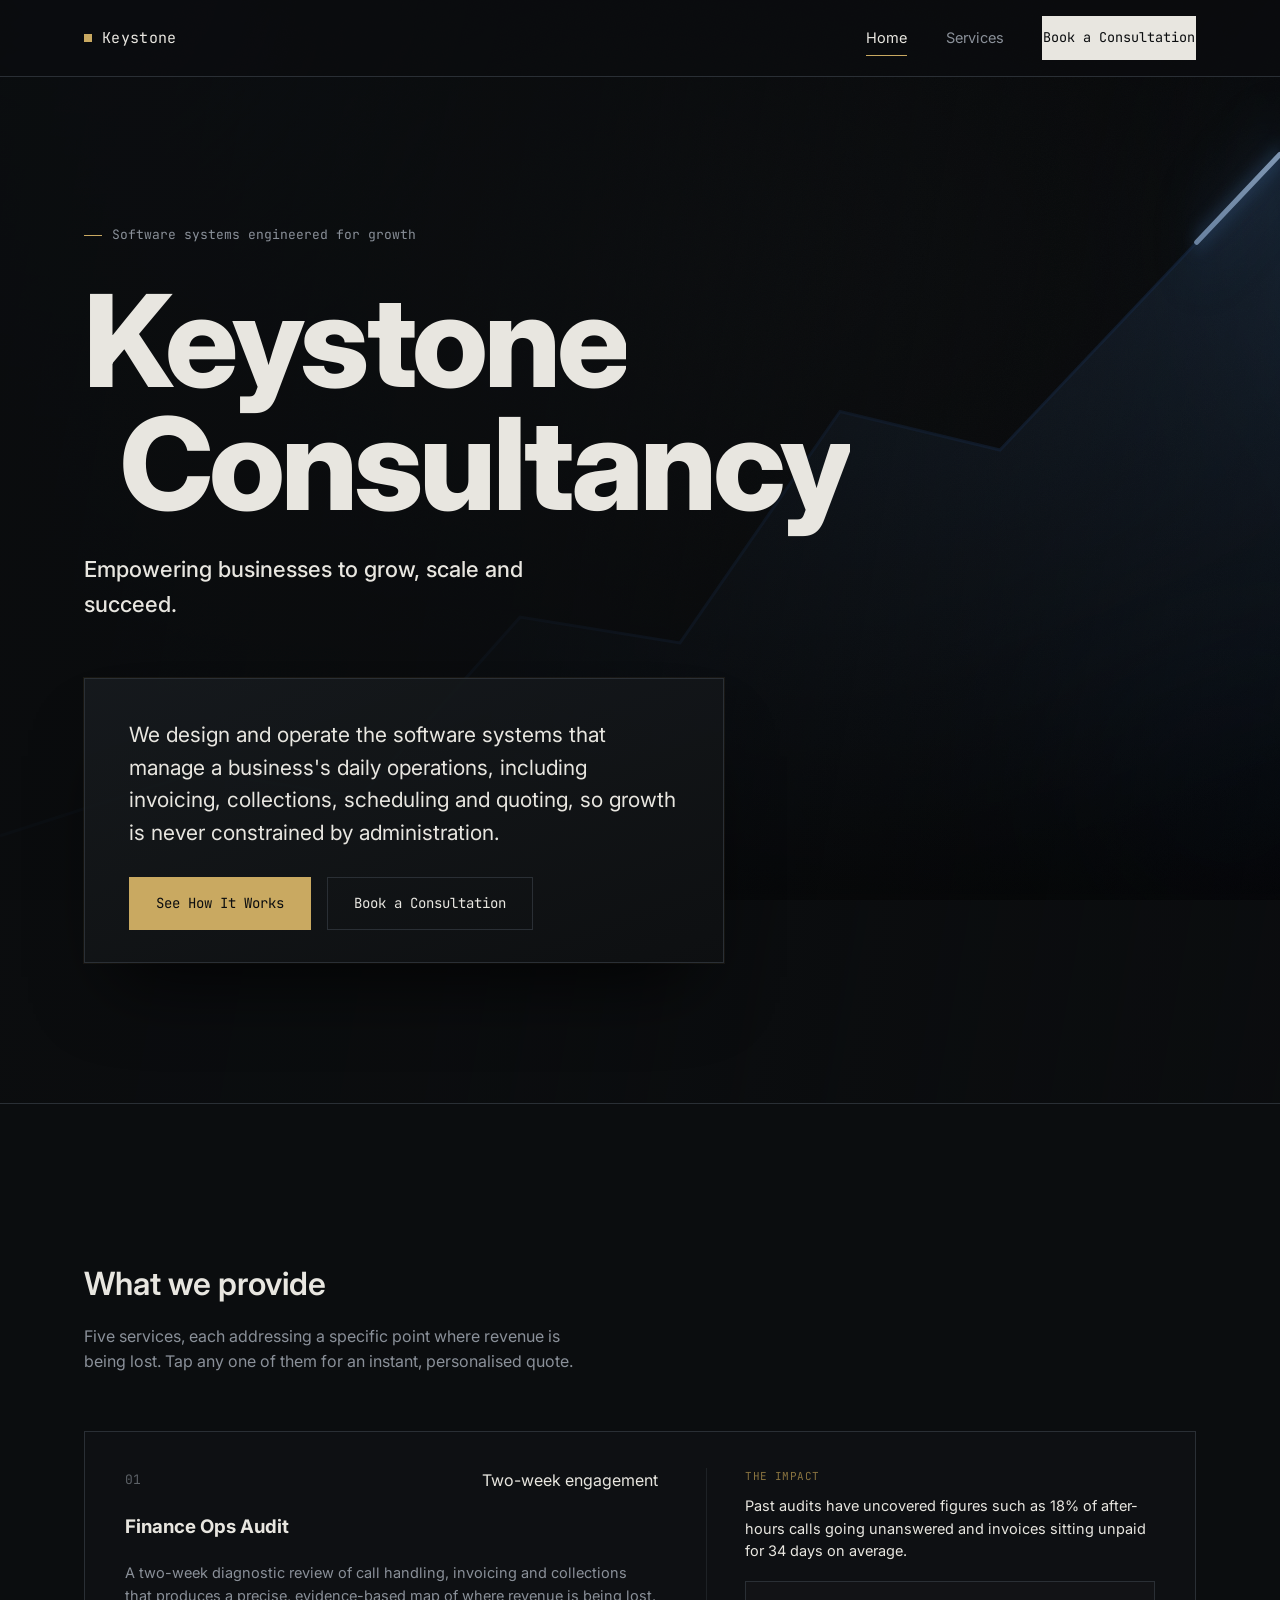
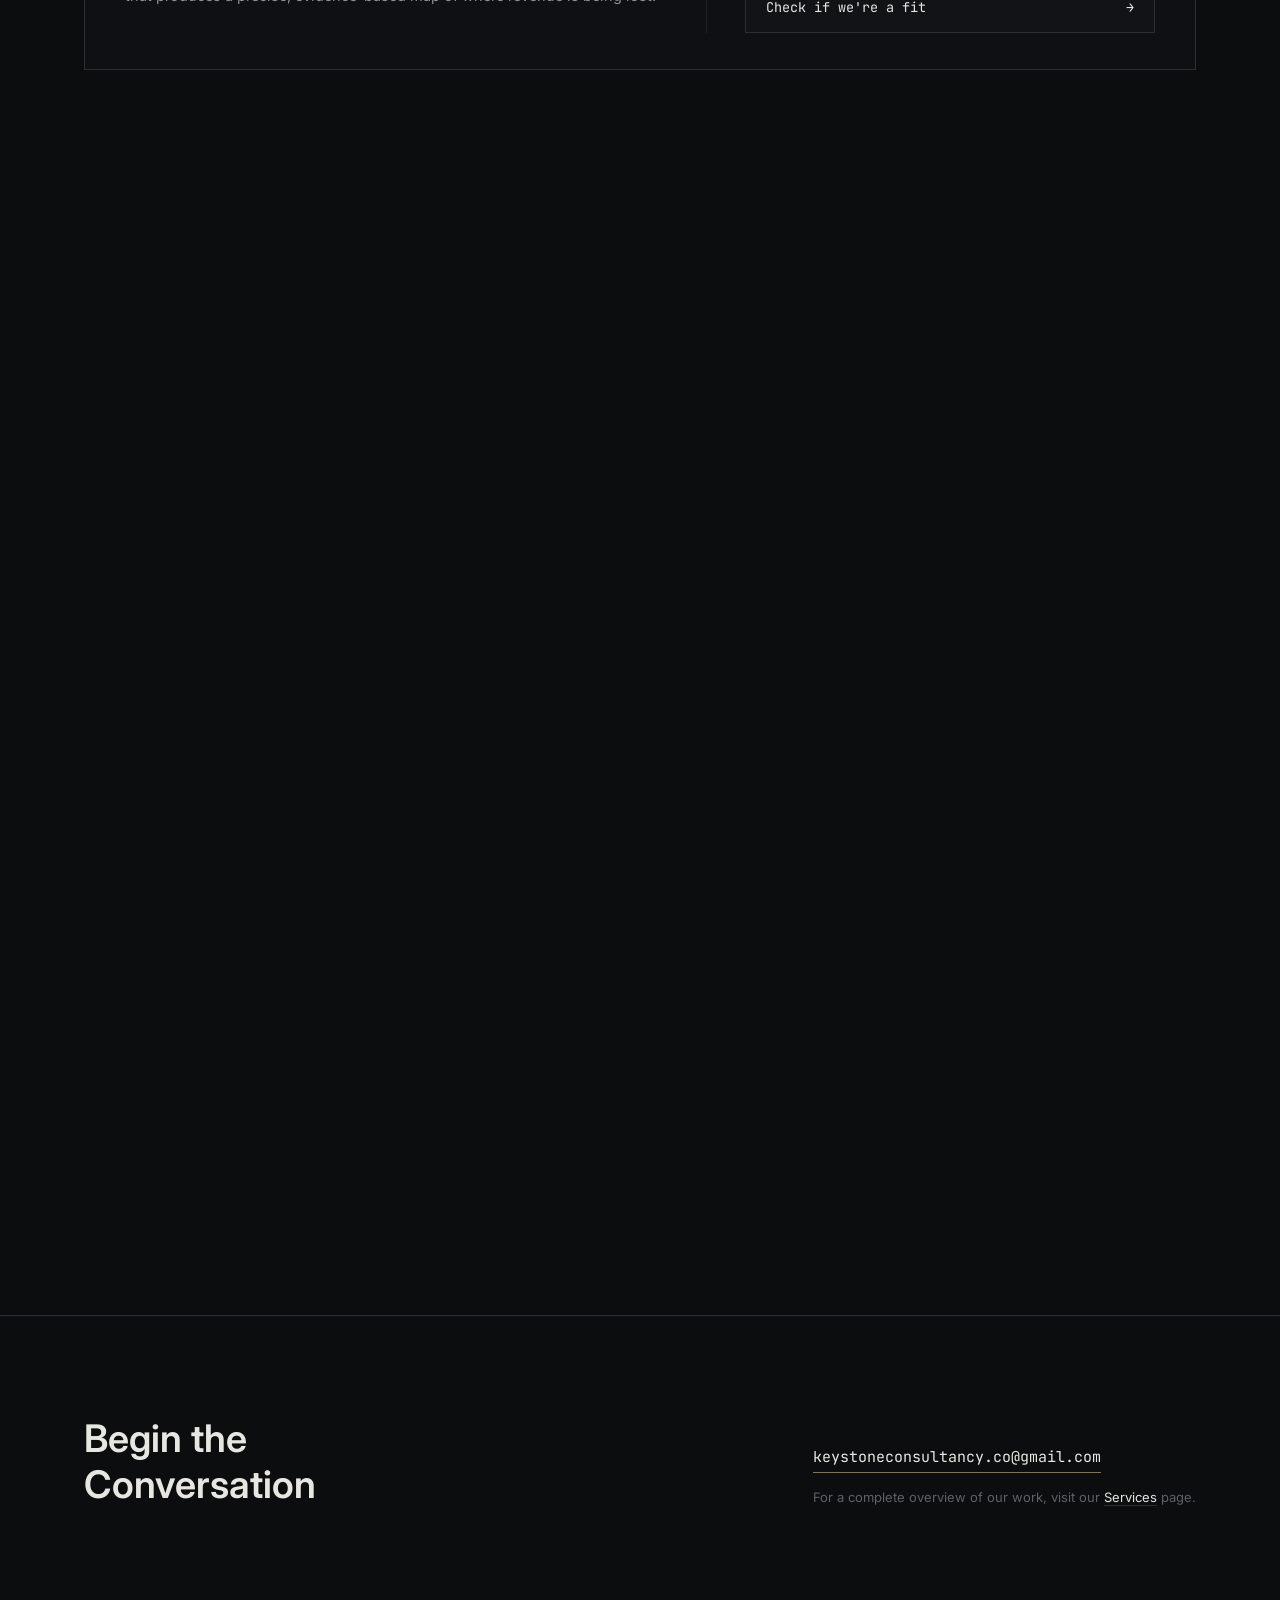
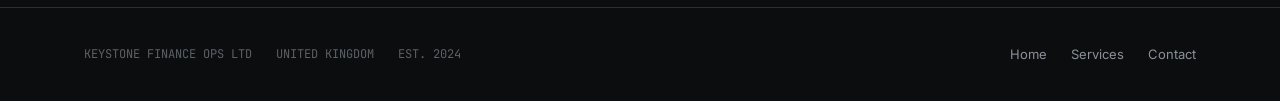
==== commit 54f7dd74: "Say "personalised quote" instead of "personalised estimate" Updates the "What we provide" intro on t" ====
--- a/index.html
+++ b/index.html
@@ -96,7 +96,7 @@
       <div class="wrap">
         <div class="pillars-head">
           <h2>What we provide</h2>
-          <p>Five services, each addressing a specific point where revenue is being lost. Tap any one of them for an instant, personalised estimate.</p>
+          <p>Five services, each addressing a specific point where revenue is being lost. Tap any one of them for an instant, personalised quote.</p>
         </div>
 
         <div class="svc-stack">
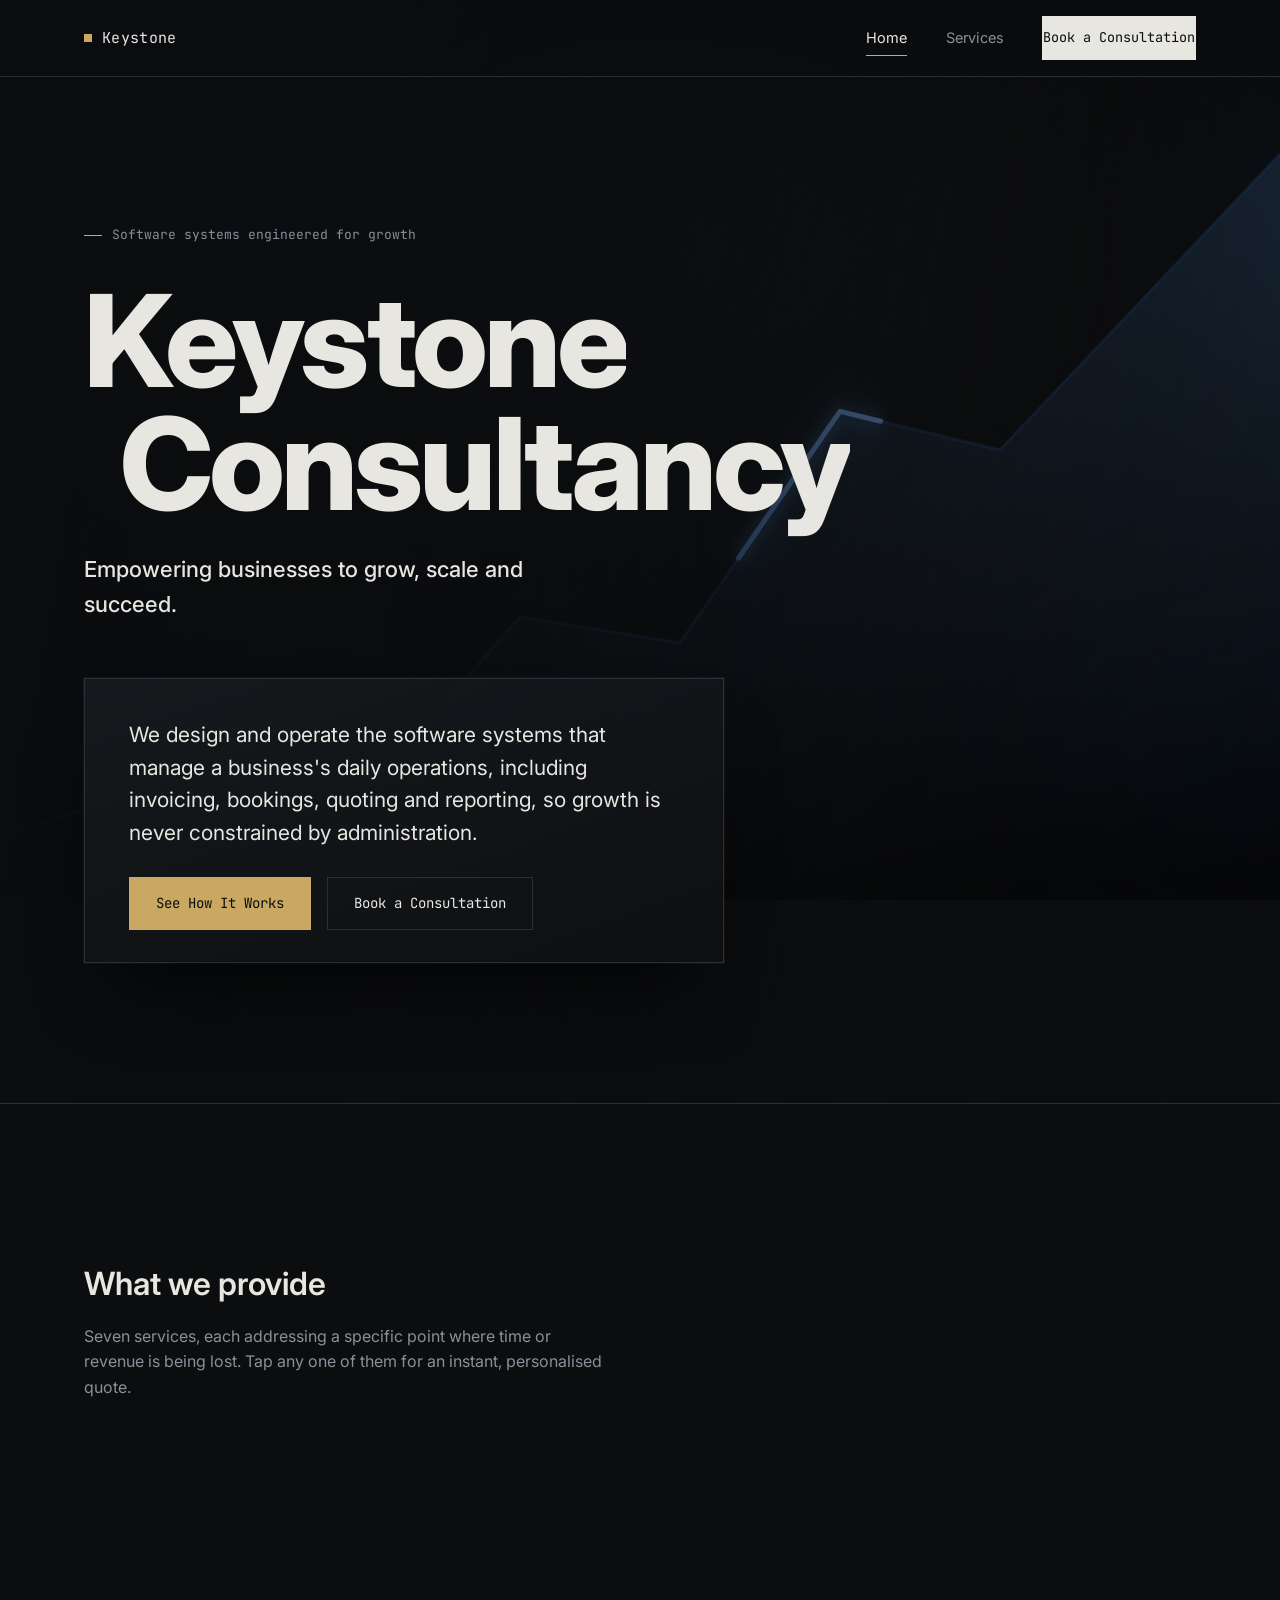
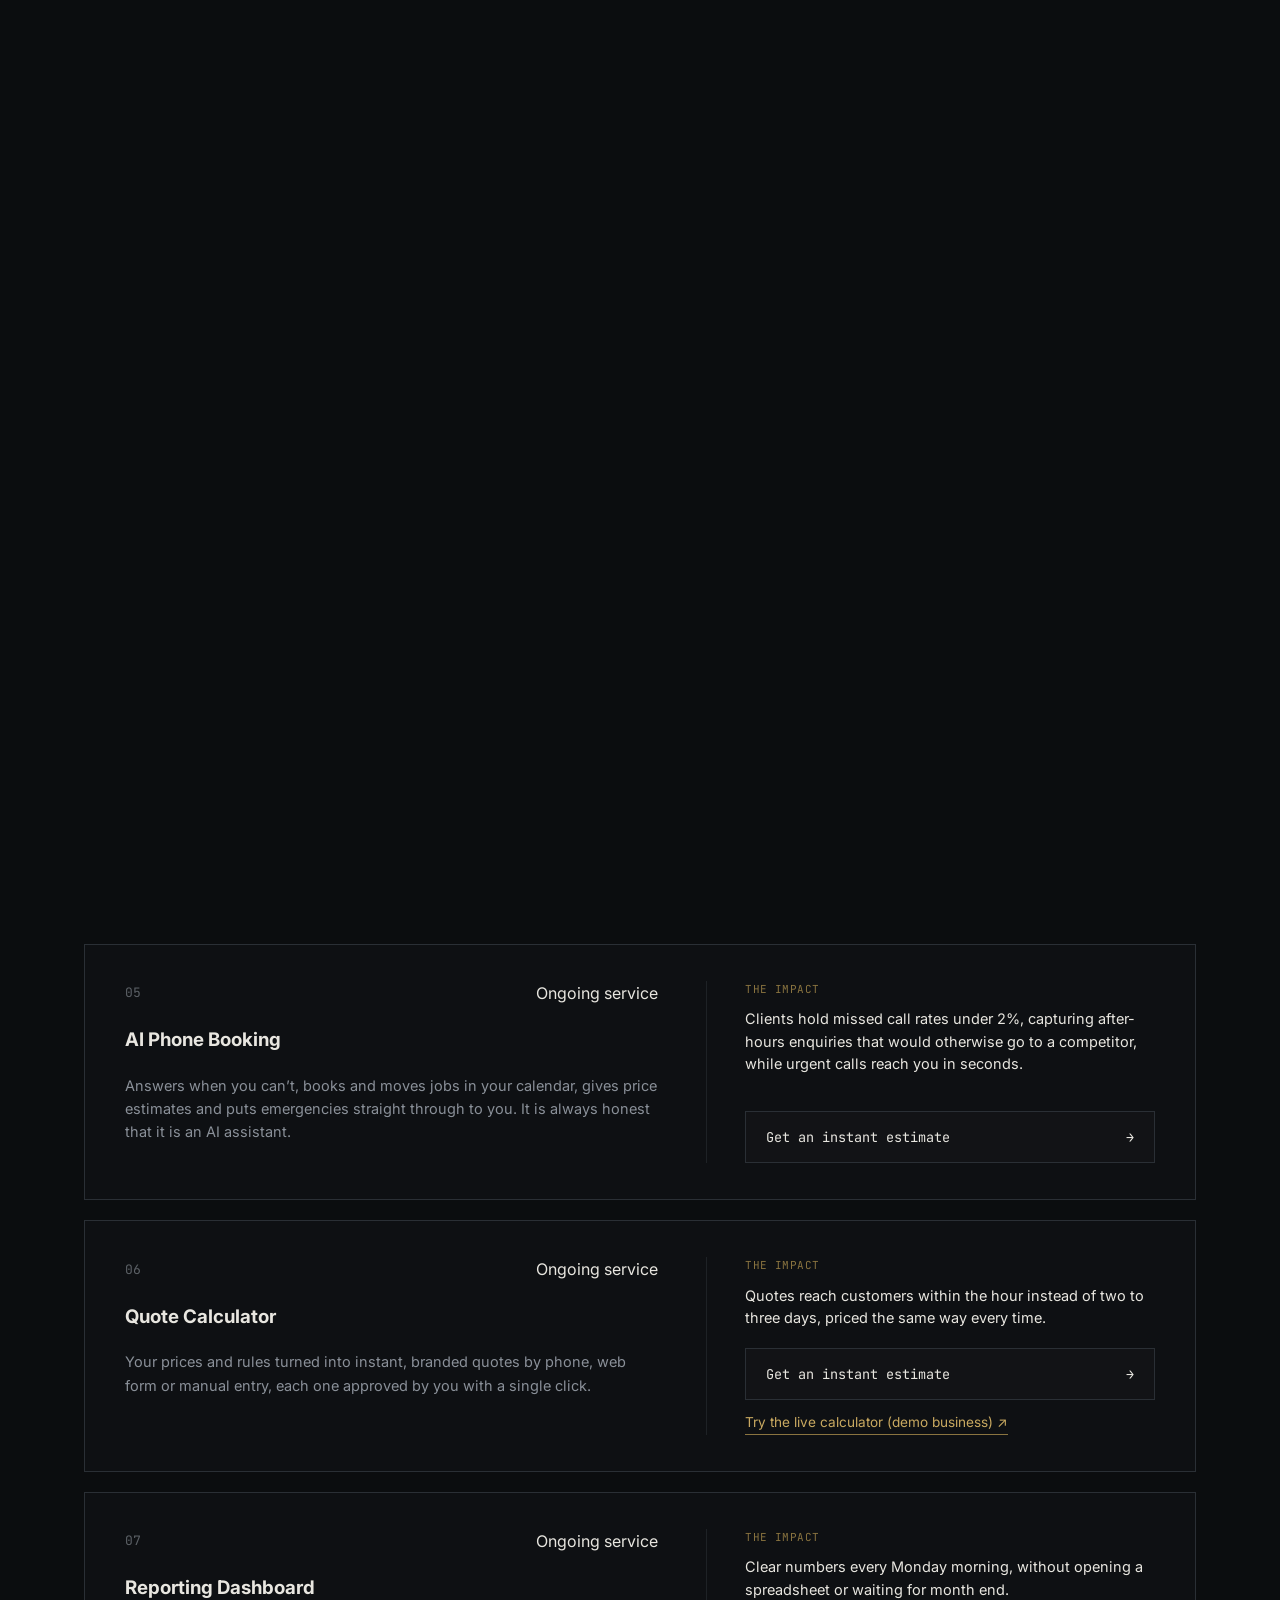
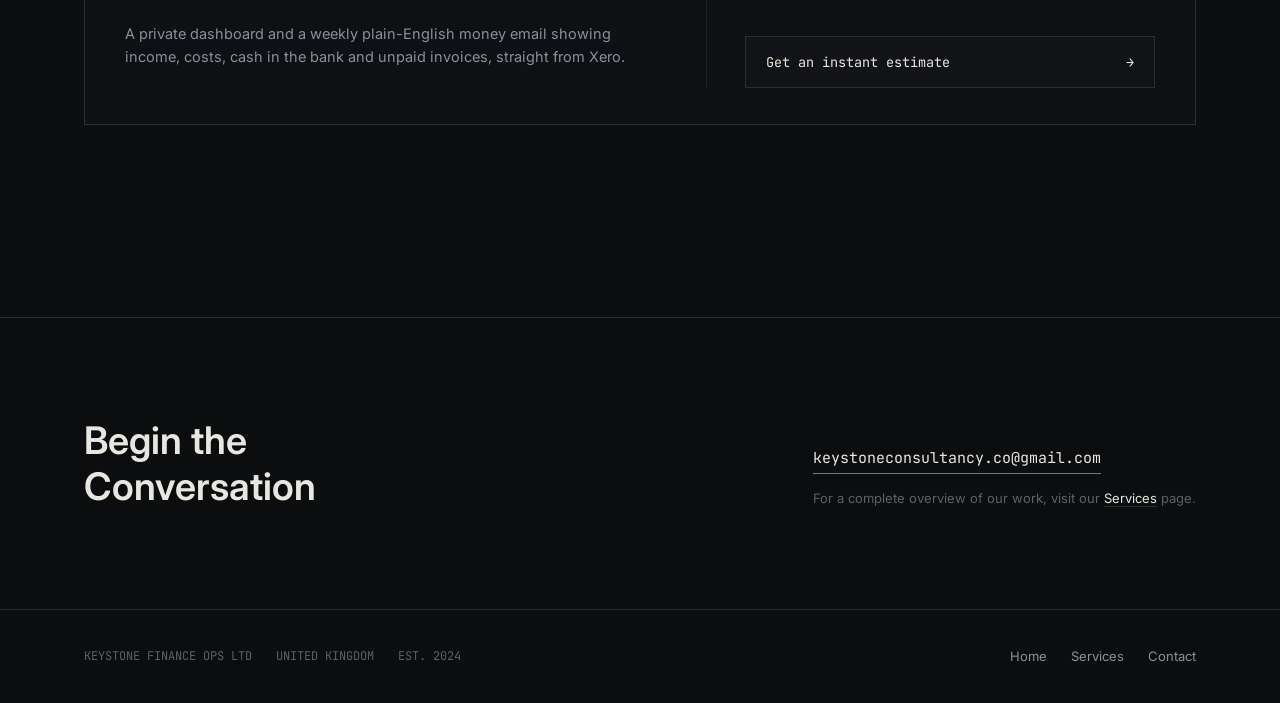
==== commit d6a6d638: "Show the 7 launch services, remove collections/bundle wording, link live quote calculator and audit " ====
--- a/index.html
+++ b/index.html
@@ -4,13 +4,13 @@
   <meta charset="utf-8" />
   <meta name="viewport" content="width=device-width, initial-scale=1" />
   <title>Keystone: Finance Operations for UK Trades Businesses</title>
-  <meta name="description" content="Keystone designs and operates the invoicing, collections, telephony and quoting systems that safeguard revenue for UK trades and home services businesses." />
+  <meta name="description" content="Keystone designs and operates the invoicing, phone booking, quoting and reporting systems that safeguard revenue for UK trades and home services businesses." />
   <meta name="theme-color" content="#0B0D0F" />
   <link rel="icon" type="image/svg+xml" href="[data-uri]" />
   <meta property="og:type" content="website" />
   <meta property="og:site_name" content="Keystone" />
   <meta property="og:title" content="Keystone: Finance Operations for UK Trades Businesses" />
-  <meta property="og:description" content="Bespoke invoicing, collections, telephony and quoting infrastructure for established UK plumbing, electrical and HVAC businesses." />
+  <meta property="og:description" content="Invoicing, phone booking, quoting and reporting systems for established UK plumbing, electrical and HVAC businesses." />
   <meta property="og:url" content="https://keystoneconsultancyco-blip.github.io/keystone-website-v3/" />
   <link rel="preconnect" href="https://fonts.googleapis.com" />
   <link rel="preconnect" href="https://fonts.gstatic.com" crossorigin />
@@ -82,7 +82,7 @@
 
         <div class="popup-stage">
           <div class="popup-card">
-            <p class="popup-text">We design and operate the software systems that manage a business's daily operations, including invoicing, collections, scheduling and quoting, so growth is never constrained by administration.</p>
+            <p class="popup-text">We design and operate the software systems that manage a business's daily operations, including invoicing, bookings, quoting and reporting, so growth is never constrained by administration.</p>
             <div class="popup-actions">
               <a href="services.html" class="btn btn-primary">See How It Works</a>
               <a href="#contact" class="btn btn-secondary">Book a Consultation</a>
@@ -96,7 +96,7 @@
       <div class="wrap">
         <div class="pillars-head">
           <h2>What we provide</h2>
-          <p>Five services, each addressing a specific point where revenue is being lost. Tap any one of them for an instant, personalised quote.</p>
+          <p>Seven services, each addressing a specific point where time or revenue is being lost. Tap any one of them for an instant, personalised quote.</p>
         </div>
 
         <div class="svc-stack">
@@ -105,20 +105,21 @@
             <div class="svc-card-h-main">
               <div class="svc-card-top">
                 <span class="svc-card-num">01</span>
-                <span class="tag">Two-week engagement</span>
+                <span class="tag">Two-week review</span>
               </div>
               <h3>Finance Ops Audit</h3>
-              <p class="svc-card-does">A two-week diagnostic review of call handling, invoicing and collections that produces a precise, evidence-based map of where revenue is being lost.</p>
-            </div>
-            <div class="svc-card-h-side">
-              <div class="svc-card-sell">
-                <span class="svc-card-sell-label">The impact</span>
-                <p>Past audits have uncovered figures such as 18% of after-hours calls going unanswered and invoices sitting unpaid for 34 days on average.</p>
+              <p class="svc-card-does">A two-week review of your invoicing, cash, reporting, bookings and quoting that shows exactly where time and money leak, and what fixes each.</p>
+            </div>
+            <div class="svc-card-h-side">
+              <div class="svc-card-sell">
+                <span class="svc-card-sell-label">The impact</span>
+                <p>Past audits have uncovered figures such as 18% of after-hours calls going unanswered and invoices issued a week after the job, the kind of leak that stays invisible without precise measurement.</p>
               </div>
               <button type="button" class="quote-trigger" data-quote-open="audit">
                 <span>Check if we're a fit</span>
                 <span class="quote-trigger-arrow" aria-hidden="true">&rarr;</span>
               </button>
+              <a class="svc-card-link" href="https://keystoneconsultancy.app.n8n.cloud/webhook/ks-audit-form" target="_blank" rel="noopener">Start the audit questionnaire <span aria-hidden="true">&nearr;</span></a>
             </div>
           </article>
 
@@ -126,15 +127,15 @@
             <div class="svc-card-h-main">
               <div class="svc-card-top">
                 <span class="svc-card-num">02</span>
-                <span class="tag">Four-to-eight-week build</span>
+                <span class="tag">Two-to-four-week build</span>
               </div>
               <h3>System Setup</h3>
-              <p class="svc-card-does">We design, build and connect the systems that automate invoicing, collections, phone booking and quoting around your existing job management platform.</p>
-            </div>
-            <div class="svc-card-h-side">
-              <div class="svc-card-sell">
-                <span class="svc-card-sell-label">The impact</span>
-                <p>Clients typically recover 10 to 15 administrative hours each week, with invoices issued the same day and quotes reaching customers within the hour.</p>
+              <p class="svc-card-does">We connect your Xero, jobs sheet or job software, calendar, phone line and email, then test everything before it goes live.</p>
+            </div>
+            <div class="svc-card-h-side">
+              <div class="svc-card-sell">
+                <span class="svc-card-sell-label">The impact</span>
+                <p>Clients typically recover 10 to 15 administrative hours each week, using the tools they already have rather than new software to learn.</p>
               </div>
               <button type="button" class="quote-trigger" data-quote-open="setup">
                 <span>Get an instant estimate</span>
@@ -147,15 +148,36 @@
             <div class="svc-card-h-main">
               <div class="svc-card-top">
                 <span class="svc-card-num">03</span>
-                <span class="tag">Ongoing retainer</span>
-              </div>
-              <h3>Invoice + Collections</h3>
-              <p class="svc-card-does">An ongoing retainer that manages automated invoicing and payment collection, so invoices go out the moment a job is complete.</p>
-            </div>
-            <div class="svc-card-h-side">
-              <div class="svc-card-sell">
-                <span class="svc-card-sell-label">The impact</span>
-                <p>Retained clients hold average days to payment under 14, a marked improvement in cash flow achieved without adding headcount.</p>
+                <span class="tag">Included in every plan</span>
+              </div>
+              <h3>Monthly Operations Management</h3>
+              <p class="svc-card-does">We monitor every workflow, fix issues before they reach you and alert you instantly if anything needs your attention.</p>
+            </div>
+            <div class="svc-card-h-side">
+              <div class="svc-card-sell">
+                <span class="svc-card-sell-label">The impact</span>
+                <p>A monthly report of the hours we saved you, with every action logged and every invoice kept as a draft until you approve it.</p>
+              </div>
+              <button type="button" class="quote-trigger" data-quote-open="operations">
+                <span>Get an instant estimate</span>
+                <span class="quote-trigger-arrow" aria-hidden="true">&rarr;</span>
+              </button>
+            </div>
+          </article>
+
+          <article class="svc-card-h">
+            <div class="svc-card-h-main">
+              <div class="svc-card-top">
+                <span class="svc-card-num">04</span>
+                <span class="tag">Ongoing service</span>
+              </div>
+              <h3>Invoice Automation</h3>
+              <p class="svc-card-does">Finished jobs become Xero draft invoices automatically. Messy jobs are checked by AI and flagged for you, and nothing is sent without your OK.</p>
+            </div>
+            <div class="svc-card-h-side">
+              <div class="svc-card-sell">
+                <span class="svc-card-sell-label">The impact</span>
+                <p>Invoices are ready the same day rather than five to seven days later, without anyone retyping job sheets.</p>
               </div>
               <button type="button" class="quote-trigger" data-quote-open="invoicing">
                 <span>Get an instant estimate</span>
@@ -167,16 +189,16 @@
           <article class="svc-card-h">
             <div class="svc-card-h-main">
               <div class="svc-card-top">
-                <span class="svc-card-num">04</span>
-                <span class="tag">Ongoing retainer</span>
-              </div>
-              <h3>Phone Booking</h3>
-              <p class="svc-card-does">An ongoing retainer for the intelligent telephony system that answers, qualifies and books jobs into the calendar at any hour.</p>
-            </div>
-            <div class="svc-card-h-side">
-              <div class="svc-card-sell">
-                <span class="svc-card-sell-label">The impact</span>
-                <p>Clients on this retainer hold missed call rates under 2%, capturing after-hours enquiries that would otherwise go to a competitor.</p>
+                <span class="svc-card-num">05</span>
+                <span class="tag">Ongoing service</span>
+              </div>
+              <h3>AI Phone Booking</h3>
+              <p class="svc-card-does">Answers when you can’t, books and moves jobs in your calendar, gives price estimates and puts emergencies straight through to you. It is always honest that it is an AI assistant.</p>
+            </div>
+            <div class="svc-card-h-side">
+              <div class="svc-card-sell">
+                <span class="svc-card-sell-label">The impact</span>
+                <p>Clients hold missed call rates under 2%, capturing after-hours enquiries that would otherwise go to a competitor, while urgent calls reach you in seconds.</p>
               </div>
               <button type="button" class="quote-trigger" data-quote-open="phone">
                 <span>Get an instant estimate</span>
@@ -188,18 +210,40 @@
           <article class="svc-card-h">
             <div class="svc-card-h-main">
               <div class="svc-card-top">
-                <span class="svc-card-num">05</span>
-                <span class="tag">Ongoing retainer</span>
-              </div>
-              <h3>Full Bundle</h3>
-              <p class="svc-card-does">The complete retainer covering invoicing, collections and phone booking together, monitored and refined monthly.</p>
-            </div>
-            <div class="svc-card-h-side">
-              <div class="svc-card-sell">
-                <span class="svc-card-sell-label">The impact</span>
-                <p>The combined effect compounds across all three systems, with a single monthly report showing exactly where the business stands.</p>
-              </div>
-              <button type="button" class="quote-trigger" data-quote-open="bundle">
+                <span class="svc-card-num">06</span>
+                <span class="tag">Ongoing service</span>
+              </div>
+              <h3>Quote Calculator</h3>
+              <p class="svc-card-does">Your prices and rules turned into instant, branded quotes by phone, web form or manual entry, each one approved by you with a single click.</p>
+            </div>
+            <div class="svc-card-h-side">
+              <div class="svc-card-sell">
+                <span class="svc-card-sell-label">The impact</span>
+                <p>Quotes reach customers within the hour instead of two to three days, priced the same way every time.</p>
+              </div>
+              <button type="button" class="quote-trigger" data-quote-open="quoting">
+                <span>Get an instant estimate</span>
+                <span class="quote-trigger-arrow" aria-hidden="true">&rarr;</span>
+              </button>
+              <a class="svc-card-link" href="https://keystoneconsultancy.app.n8n.cloud/webhook/ks-quote-form?c=KS-DEMO-01" target="_blank" rel="noopener">Try the live calculator (demo business) <span aria-hidden="true">&nearr;</span></a>
+            </div>
+          </article>
+
+          <article class="svc-card-h">
+            <div class="svc-card-h-main">
+              <div class="svc-card-top">
+                <span class="svc-card-num">07</span>
+                <span class="tag">Ongoing service</span>
+              </div>
+              <h3>Reporting Dashboard</h3>
+              <p class="svc-card-does">A private dashboard and a weekly plain-English money email showing income, costs, cash in the bank and unpaid invoices, straight from Xero.</p>
+            </div>
+            <div class="svc-card-h-side">
+              <div class="svc-card-sell">
+                <span class="svc-card-sell-label">The impact</span>
+                <p>Clear numbers every Monday morning, without opening a spreadsheet or waiting for month end.</p>
+              </div>
+              <button type="button" class="quote-trigger" data-quote-open="reporting">
                 <span>Get an instant estimate</span>
                 <span class="quote-trigger-arrow" aria-hidden="true">&rarr;</span>
               </button>
--- a/styles.css
+++ b/styles.css
@@ -1041,3 +1041,16 @@
   .footer .wrap { flex-direction: column; align-items: flex-start; }
 }
 
+/* Secondary link under a service's quote button (live demo / questionnaire) */
+.svc-card-link {
+  display: inline-block;
+  margin-top: 12px;
+  font-size: 0.85rem;
+  color: var(--signal);
+  text-decoration: none;
+  border-bottom: 1px solid var(--signal-dim);
+  align-self: flex-start;
+}
+.svc-card-link:hover { color: var(--bone); border-bottom-color: var(--bone); }
+
+.quote-result .quote-cta { margin: 10px 10px 0 0; }
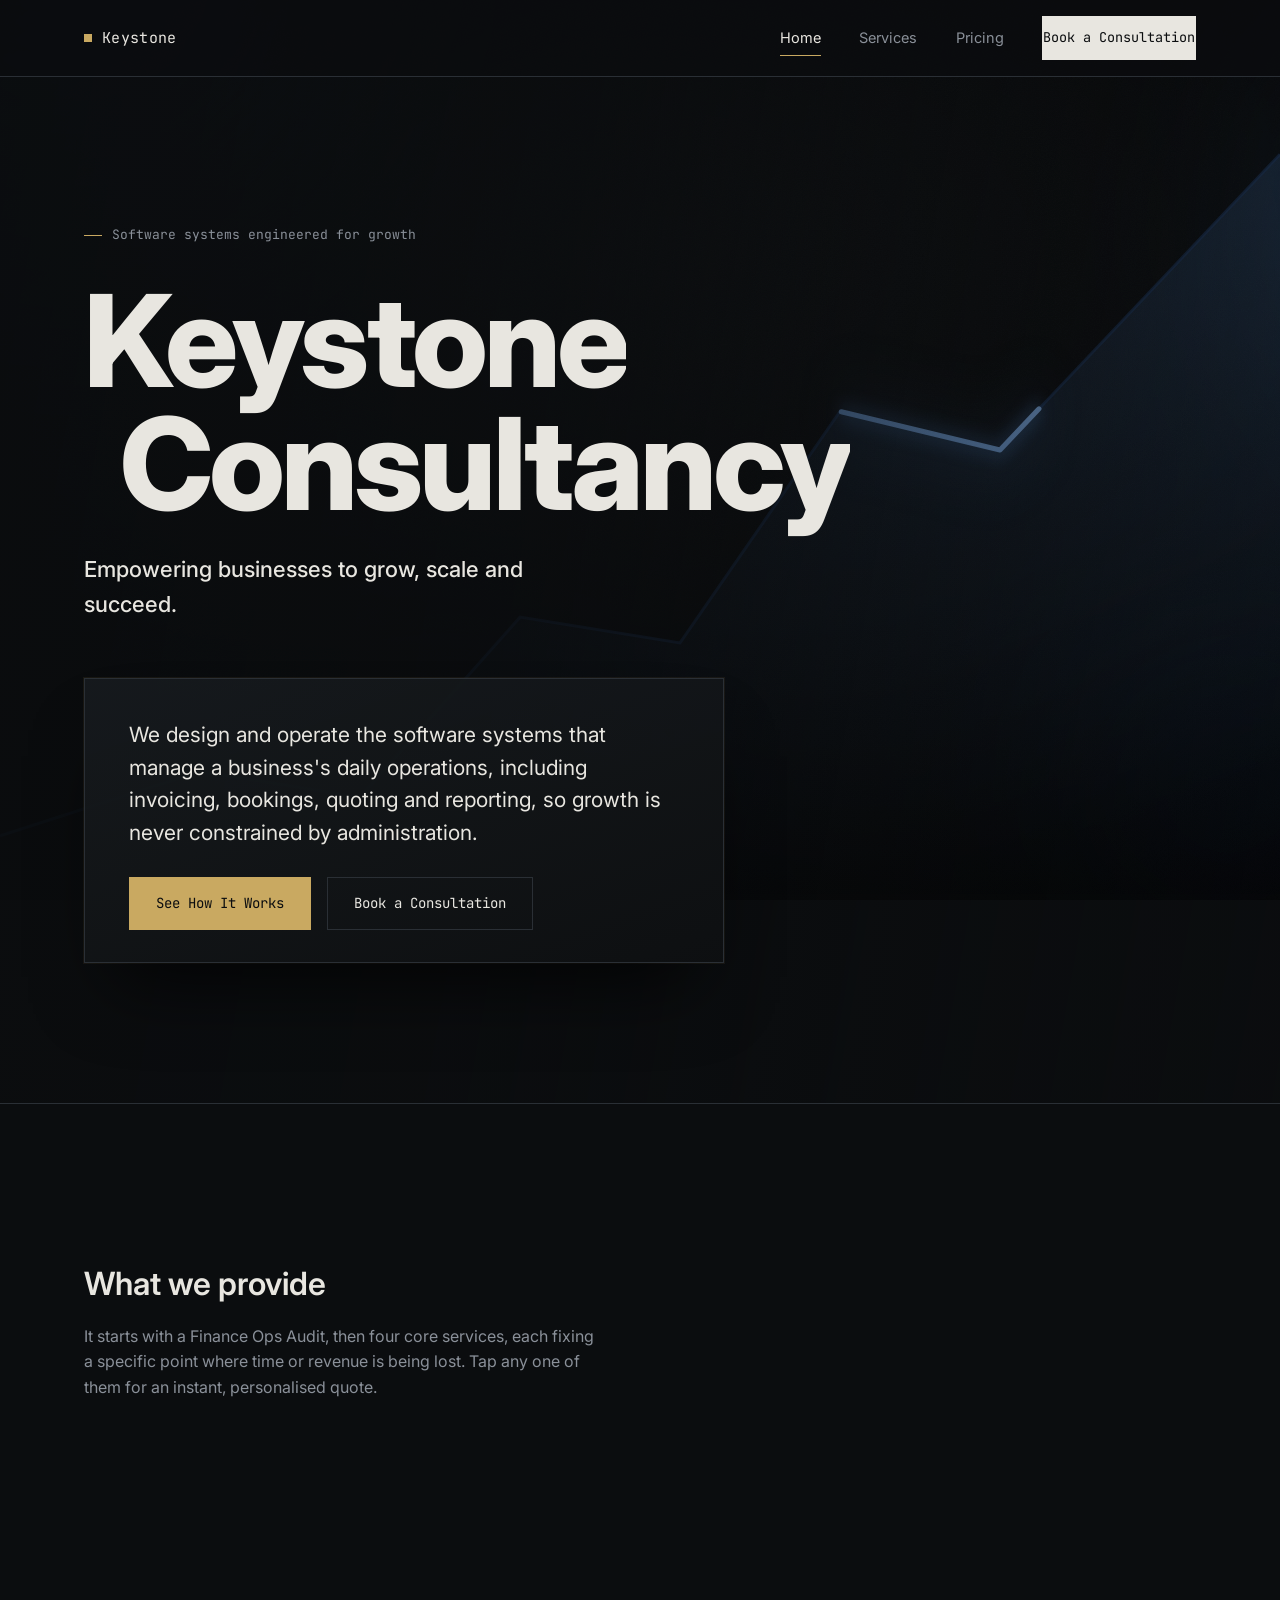
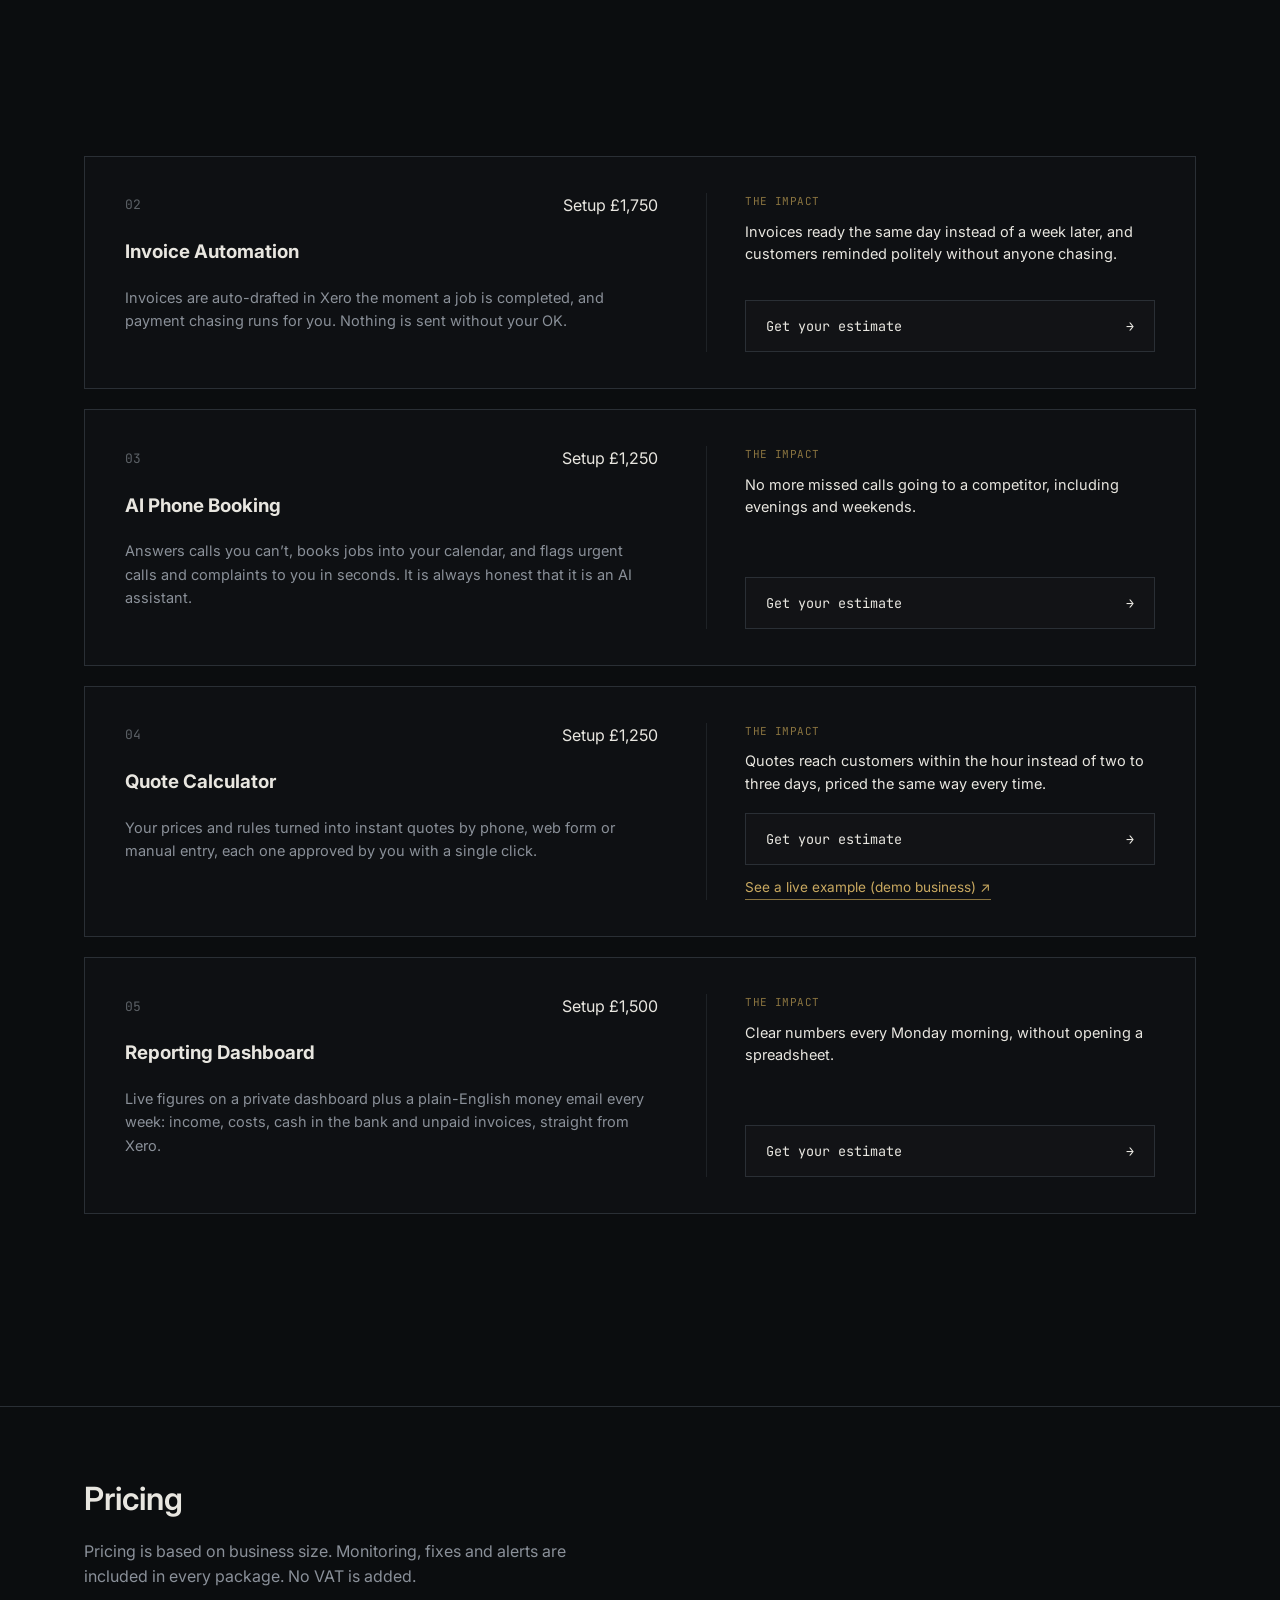
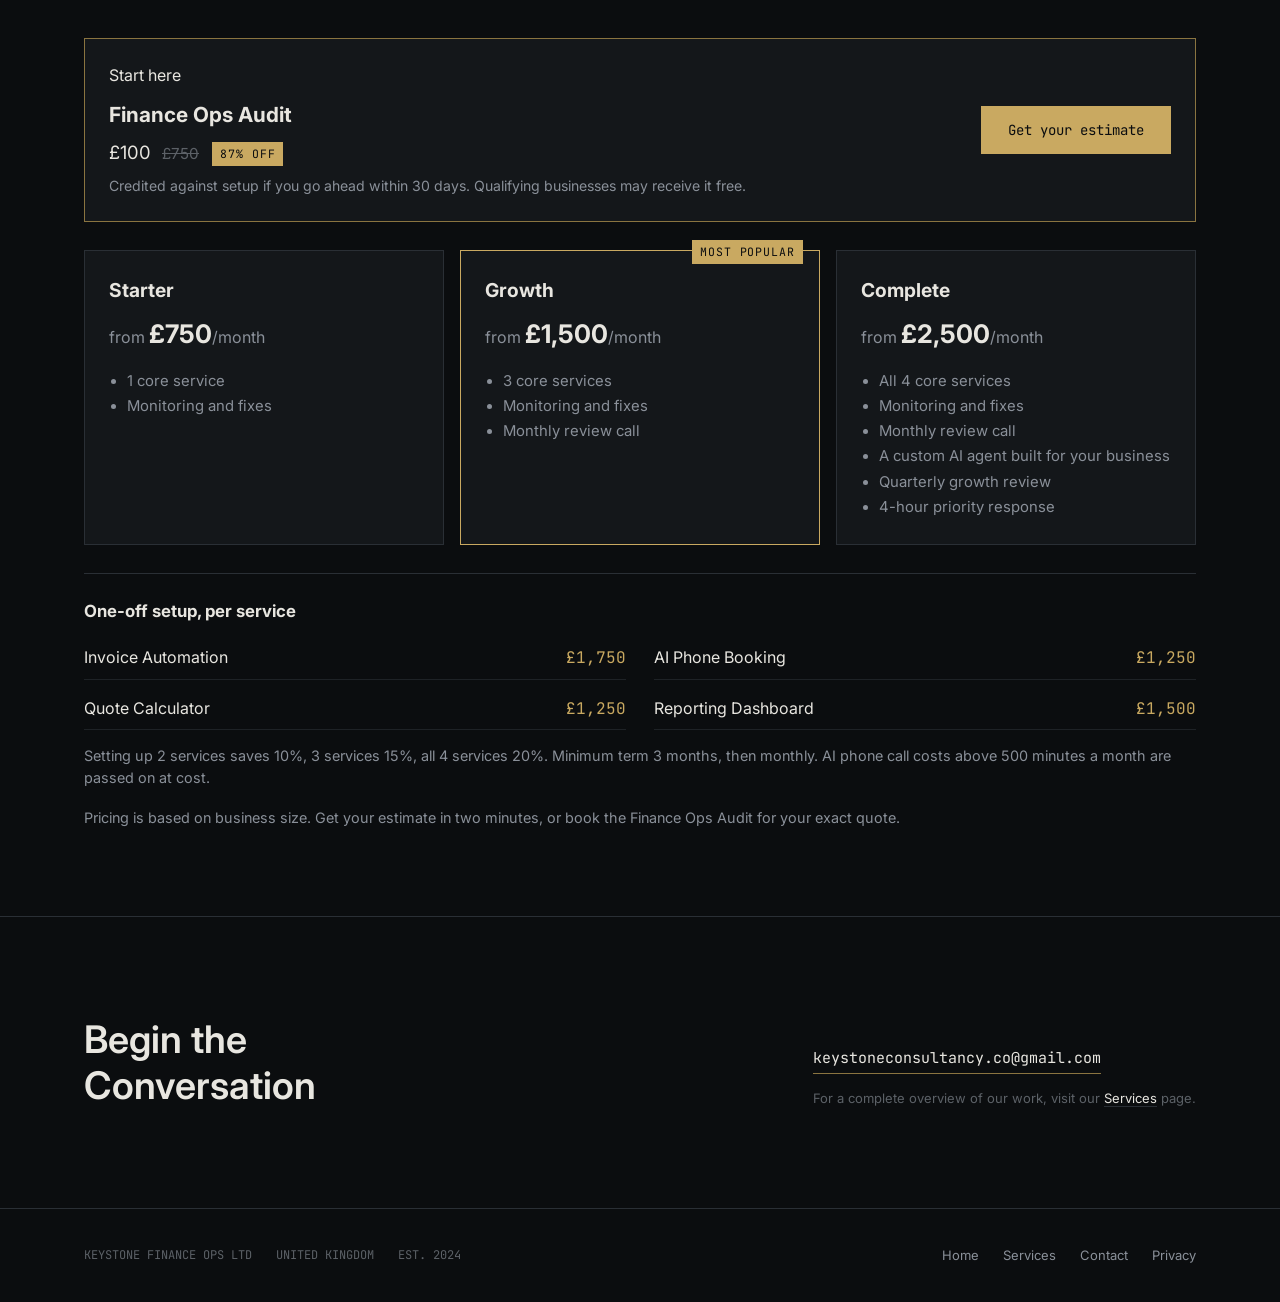
==== commit 84c69457: "Approved pricing: audit offer (£100, normally £750; free for qualifying businesses), 4 core services" ====
--- a/index.html
+++ b/index.html
@@ -62,6 +62,7 @@
       <nav class="nav-links">
         <a href="index.html" aria-current="page">Home</a>
         <a href="services.html">Services</a>
+        <a href="services.html#pricing">Pricing</a>
         <a href="#contact" class="nav-cta">Book a Consultation</a>
       </nav>
     </div>
@@ -96,7 +97,7 @@
       <div class="wrap">
         <div class="pillars-head">
           <h2>What we provide</h2>
-          <p>Seven services, each addressing a specific point where time or revenue is being lost. Tap any one of them for an instant, personalised quote.</p>
+          <p>It starts with a Finance Ops Audit, then four core services, each fixing a specific point where time or revenue is being lost. Tap any one of them for an instant, personalised quote.</p>
         </div>
 
         <div class="svc-stack">
@@ -108,18 +109,17 @@
                 <span class="tag">Two-week review</span>
               </div>
               <h3>Finance Ops Audit</h3>
-              <p class="svc-card-does">A two-week review of your invoicing, cash, reporting, bookings and quoting that shows exactly where time and money leak, and what fixes each.</p>
-            </div>
-            <div class="svc-card-h-side">
-              <div class="svc-card-sell">
-                <span class="svc-card-sell-label">The impact</span>
-                <p>Past audits have uncovered figures such as 18% of after-hours calls going unanswered and invoices issued a week after the job, the kind of leak that stays invisible without precise measurement.</p>
-              </div>
-              <button type="button" class="quote-trigger" data-quote-open="audit">
-                <span>Check if we're a fit</span>
-                <span class="quote-trigger-arrow" aria-hidden="true">&rarr;</span>
-              </button>
-              <a class="svc-card-link" href="https://keystoneconsultancy.app.n8n.cloud/webhook/ks-audit-form" target="_blank" rel="noopener">Start the audit questionnaire <span aria-hidden="true">&nearr;</span></a>
+              <p class="svc-card-does">We meet you, review five areas (invoicing and getting paid, cash flow, reporting, bookings and admin, planning), pull read-only Xero figures and show you exactly how much time and money is lost each month, and what fixes it.</p>
+            </div>
+            <div class="svc-card-h-side">
+              <div class="svc-card-sell">
+                <span class="svc-card-sell-label">The offer</span>
+                <p>£100 (87% off – normally £750), credited against setup if you go ahead within 30 days. Qualifying businesses may receive it free.</p>
+              </div>
+              <button type="button" class="quote-trigger" data-calc-open>
+                <span>Get your estimate</span>
+                <span class="quote-trigger-arrow" aria-hidden="true">&rarr;</span>
+              </button>
             </div>
           </article>
 
@@ -127,18 +127,18 @@
             <div class="svc-card-h-main">
               <div class="svc-card-top">
                 <span class="svc-card-num">02</span>
-                <span class="tag">Two-to-four-week build</span>
-              </div>
-              <h3>System Setup</h3>
-              <p class="svc-card-does">We connect your Xero, jobs sheet or job software, calendar, phone line and email, then test everything before it goes live.</p>
-            </div>
-            <div class="svc-card-h-side">
-              <div class="svc-card-sell">
-                <span class="svc-card-sell-label">The impact</span>
-                <p>Clients typically recover 10 to 15 administrative hours each week, using the tools they already have rather than new software to learn.</p>
-              </div>
-              <button type="button" class="quote-trigger" data-quote-open="setup">
-                <span>Get an instant estimate</span>
+                <span class="tag">Setup £1,750</span>
+              </div>
+              <h3>Invoice Automation</h3>
+              <p class="svc-card-does">Invoices are auto-drafted in Xero the moment a job is completed, and payment chasing runs for you. Nothing is sent without your OK.</p>
+            </div>
+            <div class="svc-card-h-side">
+              <div class="svc-card-sell">
+                <span class="svc-card-sell-label">The impact</span>
+                <p>Invoices ready the same day instead of a week later, and customers reminded politely without anyone chasing.</p>
+              </div>
+              <button type="button" class="quote-trigger" data-calc-open>
+                <span>Get your estimate</span>
                 <span class="quote-trigger-arrow" aria-hidden="true">&rarr;</span>
               </button>
             </div>
@@ -148,18 +148,18 @@
             <div class="svc-card-h-main">
               <div class="svc-card-top">
                 <span class="svc-card-num">03</span>
-                <span class="tag">Included in every plan</span>
-              </div>
-              <h3>Monthly Operations Management</h3>
-              <p class="svc-card-does">We monitor every workflow, fix issues before they reach you and alert you instantly if anything needs your attention.</p>
-            </div>
-            <div class="svc-card-h-side">
-              <div class="svc-card-sell">
-                <span class="svc-card-sell-label">The impact</span>
-                <p>A monthly report of the hours we saved you, with every action logged and every invoice kept as a draft until you approve it.</p>
-              </div>
-              <button type="button" class="quote-trigger" data-quote-open="operations">
-                <span>Get an instant estimate</span>
+                <span class="tag">Setup £1,250</span>
+              </div>
+              <h3>AI Phone Booking</h3>
+              <p class="svc-card-does">Answers calls you can’t, books jobs into your calendar, and flags urgent calls and complaints to you in seconds. It is always honest that it is an AI assistant.</p>
+            </div>
+            <div class="svc-card-h-side">
+              <div class="svc-card-sell">
+                <span class="svc-card-sell-label">The impact</span>
+                <p>No more missed calls going to a competitor, including evenings and weekends.</p>
+              </div>
+              <button type="button" class="quote-trigger" data-calc-open>
+                <span>Get your estimate</span>
                 <span class="quote-trigger-arrow" aria-hidden="true">&rarr;</span>
               </button>
             </div>
@@ -169,20 +169,21 @@
             <div class="svc-card-h-main">
               <div class="svc-card-top">
                 <span class="svc-card-num">04</span>
-                <span class="tag">Ongoing service</span>
-              </div>
-              <h3>Invoice Automation</h3>
-              <p class="svc-card-does">Finished jobs become Xero draft invoices automatically. Messy jobs are checked by AI and flagged for you, and nothing is sent without your OK.</p>
-            </div>
-            <div class="svc-card-h-side">
-              <div class="svc-card-sell">
-                <span class="svc-card-sell-label">The impact</span>
-                <p>Invoices are ready the same day rather than five to seven days later, without anyone retyping job sheets.</p>
-              </div>
-              <button type="button" class="quote-trigger" data-quote-open="invoicing">
-                <span>Get an instant estimate</span>
-                <span class="quote-trigger-arrow" aria-hidden="true">&rarr;</span>
-              </button>
+                <span class="tag">Setup £1,250</span>
+              </div>
+              <h3>Quote Calculator</h3>
+              <p class="svc-card-does">Your prices and rules turned into instant quotes by phone, web form or manual entry, each one approved by you with a single click.</p>
+            </div>
+            <div class="svc-card-h-side">
+              <div class="svc-card-sell">
+                <span class="svc-card-sell-label">The impact</span>
+                <p>Quotes reach customers within the hour instead of two to three days, priced the same way every time.</p>
+              </div>
+              <button type="button" class="quote-trigger" data-calc-open>
+                <span>Get your estimate</span>
+                <span class="quote-trigger-arrow" aria-hidden="true">&rarr;</span>
+              </button>
+              <a class="svc-card-link" href="https://keystoneconsultancy.app.n8n.cloud/webhook/ks-quote-form?c=KS-DEMO-01" target="_blank" rel="noopener">See a live example (demo business) <span aria-hidden="true">&nearr;</span></a>
             </div>
           </article>
 
@@ -190,67 +191,71 @@
             <div class="svc-card-h-main">
               <div class="svc-card-top">
                 <span class="svc-card-num">05</span>
-                <span class="tag">Ongoing service</span>
-              </div>
-              <h3>AI Phone Booking</h3>
-              <p class="svc-card-does">Answers when you can’t, books and moves jobs in your calendar, gives price estimates and puts emergencies straight through to you. It is always honest that it is an AI assistant.</p>
-            </div>
-            <div class="svc-card-h-side">
-              <div class="svc-card-sell">
-                <span class="svc-card-sell-label">The impact</span>
-                <p>Clients hold missed call rates under 2%, capturing after-hours enquiries that would otherwise go to a competitor, while urgent calls reach you in seconds.</p>
-              </div>
-              <button type="button" class="quote-trigger" data-quote-open="phone">
-                <span>Get an instant estimate</span>
-                <span class="quote-trigger-arrow" aria-hidden="true">&rarr;</span>
-              </button>
-            </div>
-          </article>
-
-          <article class="svc-card-h">
-            <div class="svc-card-h-main">
-              <div class="svc-card-top">
-                <span class="svc-card-num">06</span>
-                <span class="tag">Ongoing service</span>
-              </div>
-              <h3>Quote Calculator</h3>
-              <p class="svc-card-does">Your prices and rules turned into instant, branded quotes by phone, web form or manual entry, each one approved by you with a single click.</p>
-            </div>
-            <div class="svc-card-h-side">
-              <div class="svc-card-sell">
-                <span class="svc-card-sell-label">The impact</span>
-                <p>Quotes reach customers within the hour instead of two to three days, priced the same way every time.</p>
-              </div>
-              <button type="button" class="quote-trigger" data-quote-open="quoting">
-                <span>Get an instant estimate</span>
-                <span class="quote-trigger-arrow" aria-hidden="true">&rarr;</span>
-              </button>
-              <a class="svc-card-link" href="https://keystoneconsultancy.app.n8n.cloud/webhook/ks-quote-form?c=KS-DEMO-01" target="_blank" rel="noopener">Try the live calculator (demo business) <span aria-hidden="true">&nearr;</span></a>
-            </div>
-          </article>
-
-          <article class="svc-card-h">
-            <div class="svc-card-h-main">
-              <div class="svc-card-top">
-                <span class="svc-card-num">07</span>
-                <span class="tag">Ongoing service</span>
+                <span class="tag">Setup £1,500</span>
               </div>
               <h3>Reporting Dashboard</h3>
-              <p class="svc-card-does">A private dashboard and a weekly plain-English money email showing income, costs, cash in the bank and unpaid invoices, straight from Xero.</p>
-            </div>
-            <div class="svc-card-h-side">
-              <div class="svc-card-sell">
-                <span class="svc-card-sell-label">The impact</span>
-                <p>Clear numbers every Monday morning, without opening a spreadsheet or waiting for month end.</p>
-              </div>
-              <button type="button" class="quote-trigger" data-quote-open="reporting">
-                <span>Get an instant estimate</span>
-                <span class="quote-trigger-arrow" aria-hidden="true">&rarr;</span>
-              </button>
-            </div>
-          </article>
-
-        </div>
+              <p class="svc-card-does">Live figures on a private dashboard plus a plain-English money email every week: income, costs, cash in the bank and unpaid invoices, straight from Xero.</p>
+            </div>
+            <div class="svc-card-h-side">
+              <div class="svc-card-sell">
+                <span class="svc-card-sell-label">The impact</span>
+                <p>Clear numbers every Monday morning, without opening a spreadsheet.</p>
+              </div>
+              <button type="button" class="quote-trigger" data-calc-open>
+                <span>Get your estimate</span>
+                <span class="quote-trigger-arrow" aria-hidden="true">&rarr;</span>
+              </button>
+            </div>
+          </article>
+
+        </div>
+      </div>
+    </section>
+
+    <section class="pricing section-rule" id="pricing">
+      <div class="wrap">
+        <div class="pillars-head">
+          <h2>Pricing</h2>
+          <p>Pricing is based on business size. Monitoring, fixes and alerts are included in every package. No VAT is added.</p>
+        </div>
+        <div class="price-audit">
+          <div>
+            <span class="tag">Start here</span>
+            <h3>Finance Ops Audit</h3>
+            <p>£100 <span class="price-strike">£750</span> <span class="price-badge">87% off</span></p>
+            <p class="price-note">Credited against setup if you go ahead within 30 days. Qualifying businesses may receive it free.</p>
+          </div>
+          <button type="button" class="btn btn-primary" data-calc-open>Get your estimate</button>
+        </div>
+        <div class="price-grid">
+          <article class="price-card">
+            <h3>Starter</h3>
+            <p class="price-from">from <strong>£750</strong>/month</p>
+            <ul><li>1 core service</li><li>Monitoring and fixes</li></ul>
+          </article>
+          <article class="price-card is-main">
+            <span class="price-badge">Most popular</span>
+            <h3>Growth</h3>
+            <p class="price-from">from <strong>£1,500</strong>/month</p>
+            <ul><li>3 core services</li><li>Monitoring and fixes</li><li>Monthly review call</li></ul>
+          </article>
+          <article class="price-card">
+            <h3>Complete</h3>
+            <p class="price-from">from <strong>£2,500</strong>/month</p>
+            <ul><li>All 4 core services</li><li>Monitoring and fixes</li><li>Monthly review call</li><li>A custom AI agent built for your business</li><li>Quarterly growth review</li><li>4-hour priority response</li></ul>
+          </article>
+        </div>
+        <div class="price-setup">
+          <h3>One-off setup, per service</h3>
+          <ul>
+            <li><span>Invoice Automation</span><span>£1,750</span></li>
+            <li><span>AI Phone Booking</span><span>£1,250</span></li>
+            <li><span>Quote Calculator</span><span>£1,250</span></li>
+            <li><span>Reporting Dashboard</span><span>£1,500</span></li>
+          </ul>
+          <p class="price-note">Setting up 2 services saves 10%, 3 services 15%, all 4 services 20%. Minimum term 3 months, then monthly. AI phone call costs above 500 minutes a month are passed on at cost.</p>
+        </div>
+        <p class="price-note price-foot">Pricing is based on business size. Get your estimate in two minutes, or book the Finance Ops Audit for your exact quote.</p>
       </div>
     </section>
 
@@ -276,6 +281,7 @@
         <a href="index.html">Home</a>
         <a href="services.html">Services</a>
         <a href="mailto:keystoneconsultancy.co@gmail.com">Contact</a>
+        <a href="privacy.html">Privacy</a>
       </div>
     </div>
   </footer>
--- a/styles.css
+++ b/styles.css
@@ -1054,3 +1054,61 @@
 .svc-card-link:hover { color: var(--bone); border-bottom-color: var(--bone); }
 
 .quote-result .quote-cta { margin: 10px 10px 0 0; }
+
+
+/* ===== Pricing ===== */
+.pricing { padding: 72px 0; }
+.price-audit { display: flex; flex-wrap: wrap; align-items: center; justify-content: space-between; gap: 20px; border: 1px solid var(--signal-dim); background: var(--surface); padding: 24px; margin: 28px 0; }
+.price-audit h3 { margin: 10px 0 6px; font-size: 1.3rem; }
+.price-audit p { margin: 0; font-size: 1.15rem; color: var(--bone); }
+.price-strike { text-decoration: line-through; color: var(--slate-dim); font-size: 0.95rem; margin-left: 6px; }
+.price-badge { display: inline-block; font-family: var(--font-mono, monospace); font-size: 0.72rem; letter-spacing: 0.08em; text-transform: uppercase; color: var(--ink); background: var(--signal); padding: 3px 8px; margin-left: 8px; vertical-align: middle; }
+.price-note { color: var(--slate); font-size: 0.9rem; line-height: 1.55; }
+.price-audit .price-note { margin-top: 8px; font-size: 0.88rem; color: var(--slate); }
+.price-grid { display: grid; grid-template-columns: repeat(3, 1fr); gap: 16px; }
+.price-card { position: relative; border: 1px solid var(--hairline); background: var(--surface); padding: 24px; }
+.price-card.is-main { border-color: var(--signal); }
+.price-card.is-main .price-badge { position: absolute; top: -11px; right: 16px; margin: 0; }
+.price-card h3 { margin: 0 0 8px; font-size: 1.2rem; }
+.price-from { margin: 0 0 14px; color: var(--slate); }
+.price-from strong { color: var(--bone); font-size: 1.6rem; }
+.price-card ul { margin: 0; padding-left: 18px; color: var(--slate); line-height: 1.7; font-size: 0.93rem; }
+.price-setup { margin-top: 28px; border-top: 1px solid var(--hairline); padding-top: 24px; }
+.price-setup h3 { margin: 0 0 12px; font-size: 1.05rem; }
+.price-setup ul { list-style: none; margin: 0 0 12px; padding: 0; display: grid; grid-template-columns: repeat(2, minmax(0, 1fr)); gap: 8px 28px; }
+.price-setup li { display: flex; justify-content: space-between; border-bottom: 1px solid var(--hairline-soft); padding: 8px 0; color: var(--bone); }
+.price-setup li span:last-child { font-family: var(--font-mono, monospace); color: var(--signal); }
+.price-foot { margin-top: 18px; }
+@media (max-width: 860px) { .price-grid { grid-template-columns: 1fr; } .price-setup ul { grid-template-columns: 1fr; } }
+
+/* ===== Estimate calculator ===== */
+.calc-form { display: grid; gap: 14px; margin-top: 12px; }
+.calc-form label { display: grid; gap: 6px; font-size: 0.9rem; color: var(--slate); }
+.calc-form input, .calc-form select { font: inherit; color: var(--bone); background: var(--ink); border: 1px solid var(--hairline); padding: 10px 12px; border-radius: 0; width: 100%; box-sizing: border-box; }
+.calc-form input:focus, .calc-form select:focus { outline: 1px solid var(--signal); border-color: var(--signal); }
+.calc-form fieldset { border: 1px solid var(--hairline); padding: 10px 12px; margin: 0; display: grid; gap: 8px; }
+.calc-form legend { color: var(--slate); font-size: 0.85rem; padding: 0 4px; }
+.calc-check { display: flex !important; grid-template-columns: none; align-items: flex-start; gap: 8px !important; color: var(--bone) !important; }
+.calc-check input { width: auto; margin-top: 3px; }
+.calc-consent { font-size: 0.82rem !important; color: var(--slate) !important; }
+.calc-consent a { color: var(--signal); }
+.calc-hp { position: absolute; left: -10000px; width: 1px; height: 1px; overflow: hidden; }
+.calc-msg { min-height: 1.2em; margin: 0; font-size: 0.88rem; color: var(--slate); }
+.calc-msg.is-bad { color: #e8a0a0; }
+.calc-link { background: none; border: none; color: var(--signal); text-decoration: underline; cursor: pointer; padding: 0; font: inherit; font-size: 0.85rem; justify-self: start; }
+.quote-submit.is-busy { opacity: 0.6; }
+.calc-result { display: grid; grid-template-columns: 1fr 1fr; gap: 12px; margin: 16px 0 6px; }
+.calc-figure { border: 1px solid var(--hairline); padding: 14px; display: grid; gap: 4px; }
+.calc-figure span { font-size: 0.8rem; color: var(--slate); text-transform: uppercase; letter-spacing: 0.08em; }
+.calc-figure strong { font-size: 1.5rem; color: var(--bone); }
+.calc-figure em { font-style: normal; font-size: 0.82rem; color: var(--slate); }
+.calc-packages { color: var(--slate); font-size: 0.9rem; padding-left: 18px; line-height: 1.7; }
+.calc-cta { color: var(--bone); border-left: 2px solid var(--signal); padding-left: 12px; margin: 16px 0; }
+@media (max-width: 520px) { .calc-result { grid-template-columns: 1fr; } }
+
+/* ===== Privacy page ===== */
+.legal { max-width: 760px; }
+.legal h2 { font-size: 1.15rem; margin: 28px 0 8px; color: var(--bone); }
+.legal p, .legal li { color: var(--slate); line-height: 1.7; }
+.legal ul { padding-left: 20px; }
+.legal a { color: var(--signal); }
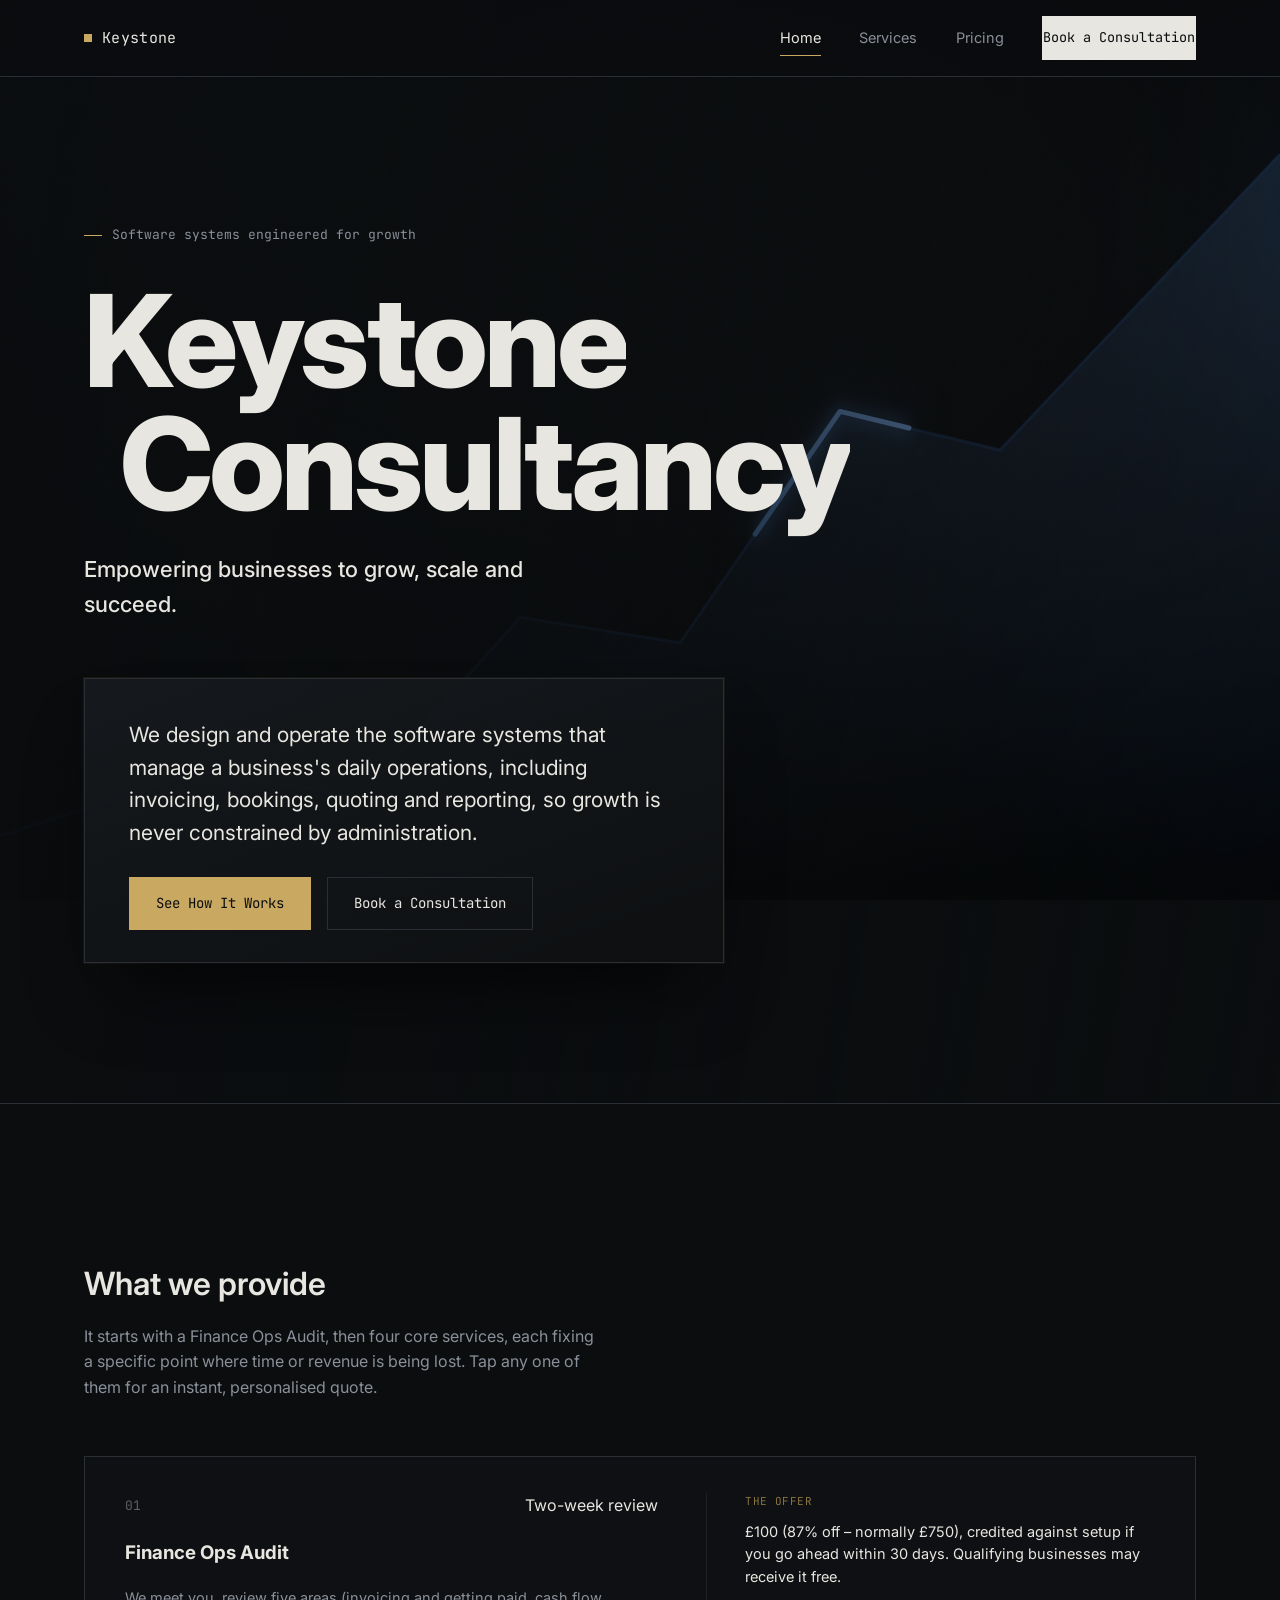
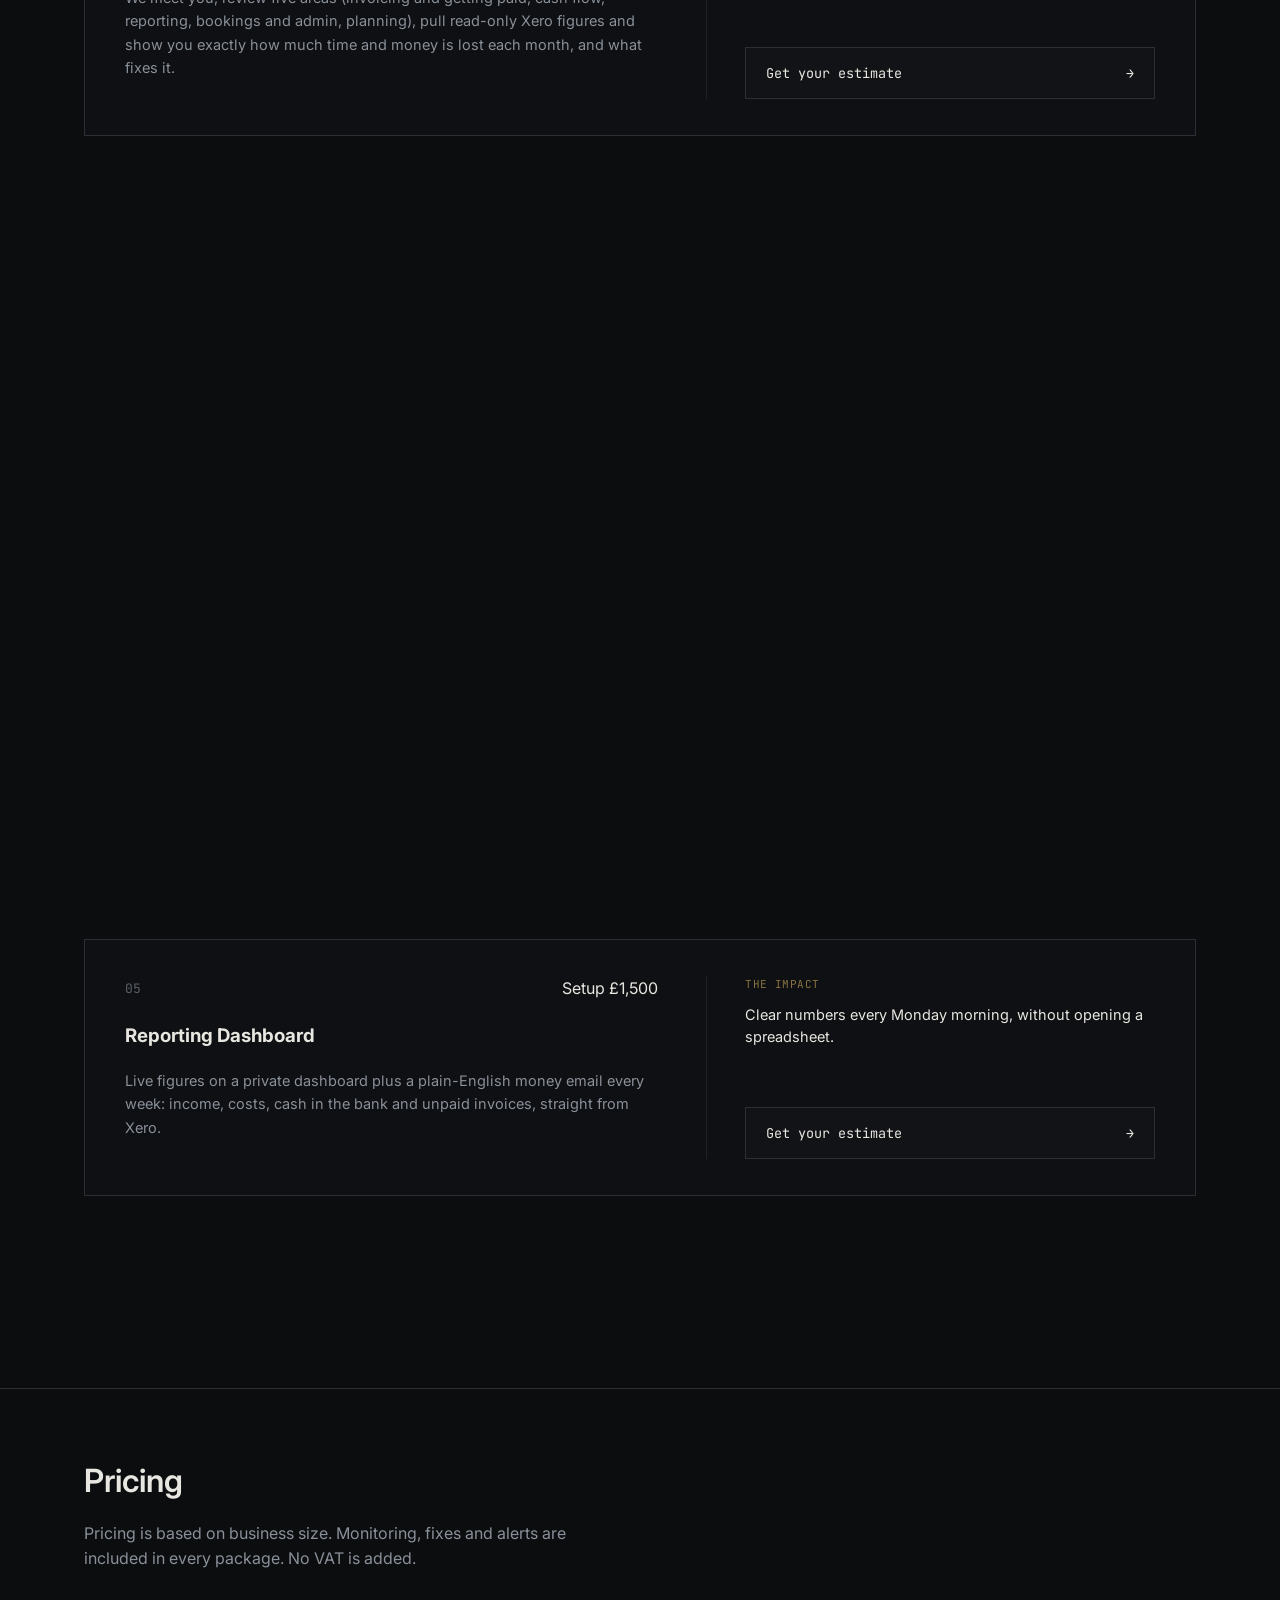
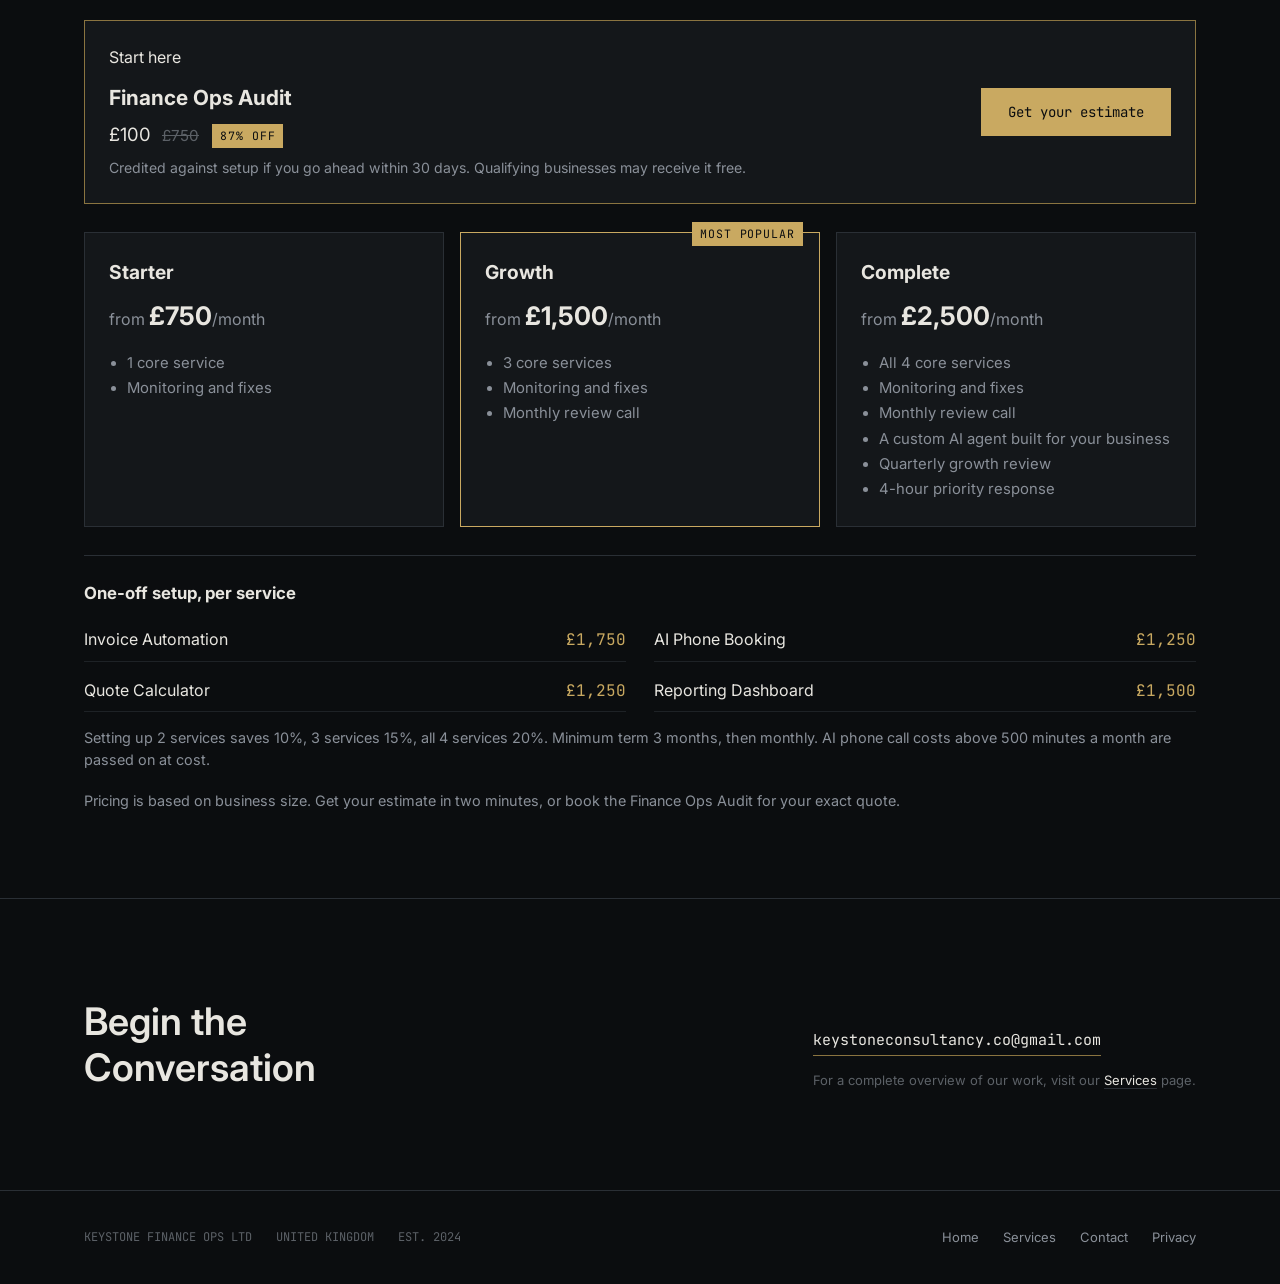
==== commit fda03dbd: "Pause: calculator shows coming soon (no server calls), demo quote links hidden Co-Authored-By: Claud" ====
--- a/index.html
+++ b/index.html
@@ -183,7 +183,7 @@
                 <span>Get your estimate</span>
                 <span class="quote-trigger-arrow" aria-hidden="true">&rarr;</span>
               </button>
-              <a class="svc-card-link" href="https://keystoneconsultancy.app.n8n.cloud/webhook/ks-quote-form?c=KS-DEMO-01" target="_blank" rel="noopener">See a live example (demo business) <span aria-hidden="true">&nearr;</span></a>
+              <!-- PAUSED until GREEN LIGHT: <a class="svc-card-link" href="https://keystoneconsultancy.app.n8n.cloud/webhook/ks-quote-form?c=KS-DEMO-01" target="_blank" rel="noopener">See a live example (demo business) <span aria-hidden="true">&nearr;</span></a> -->
             </div>
           </article>
 
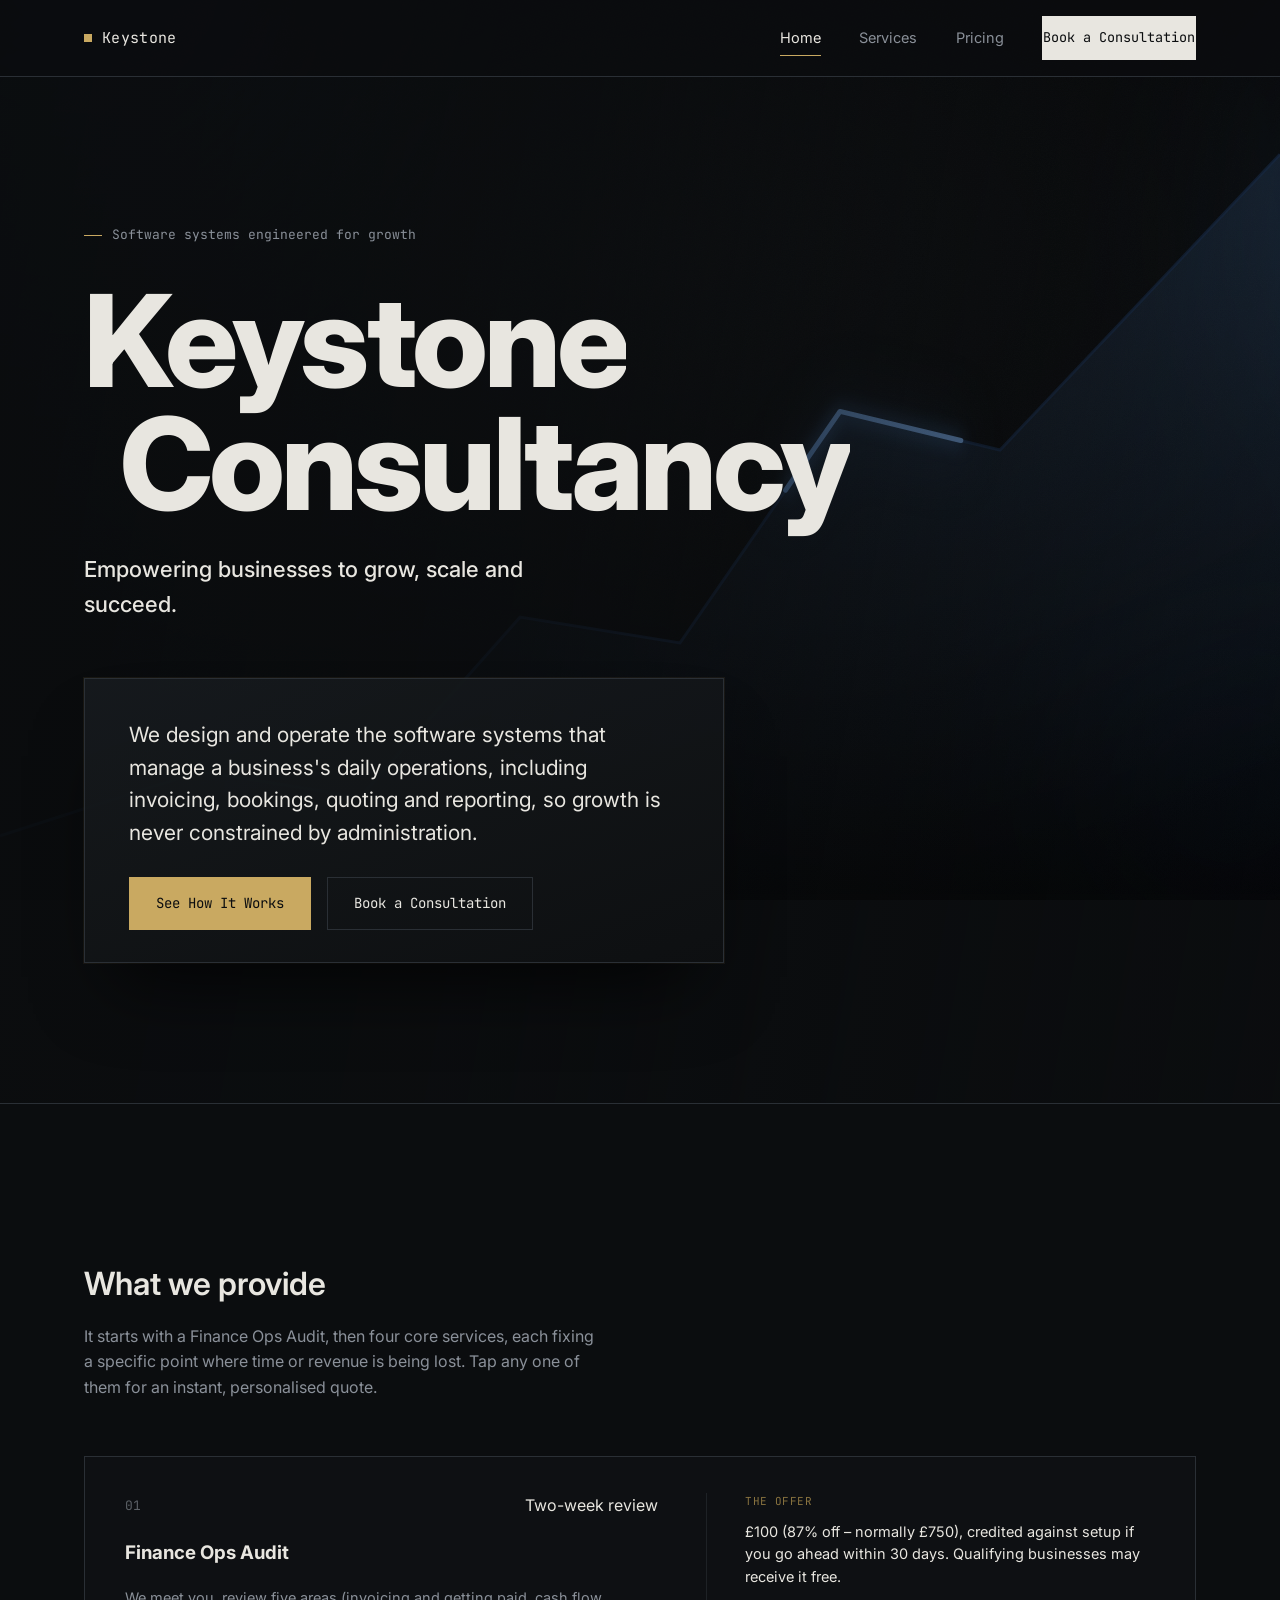
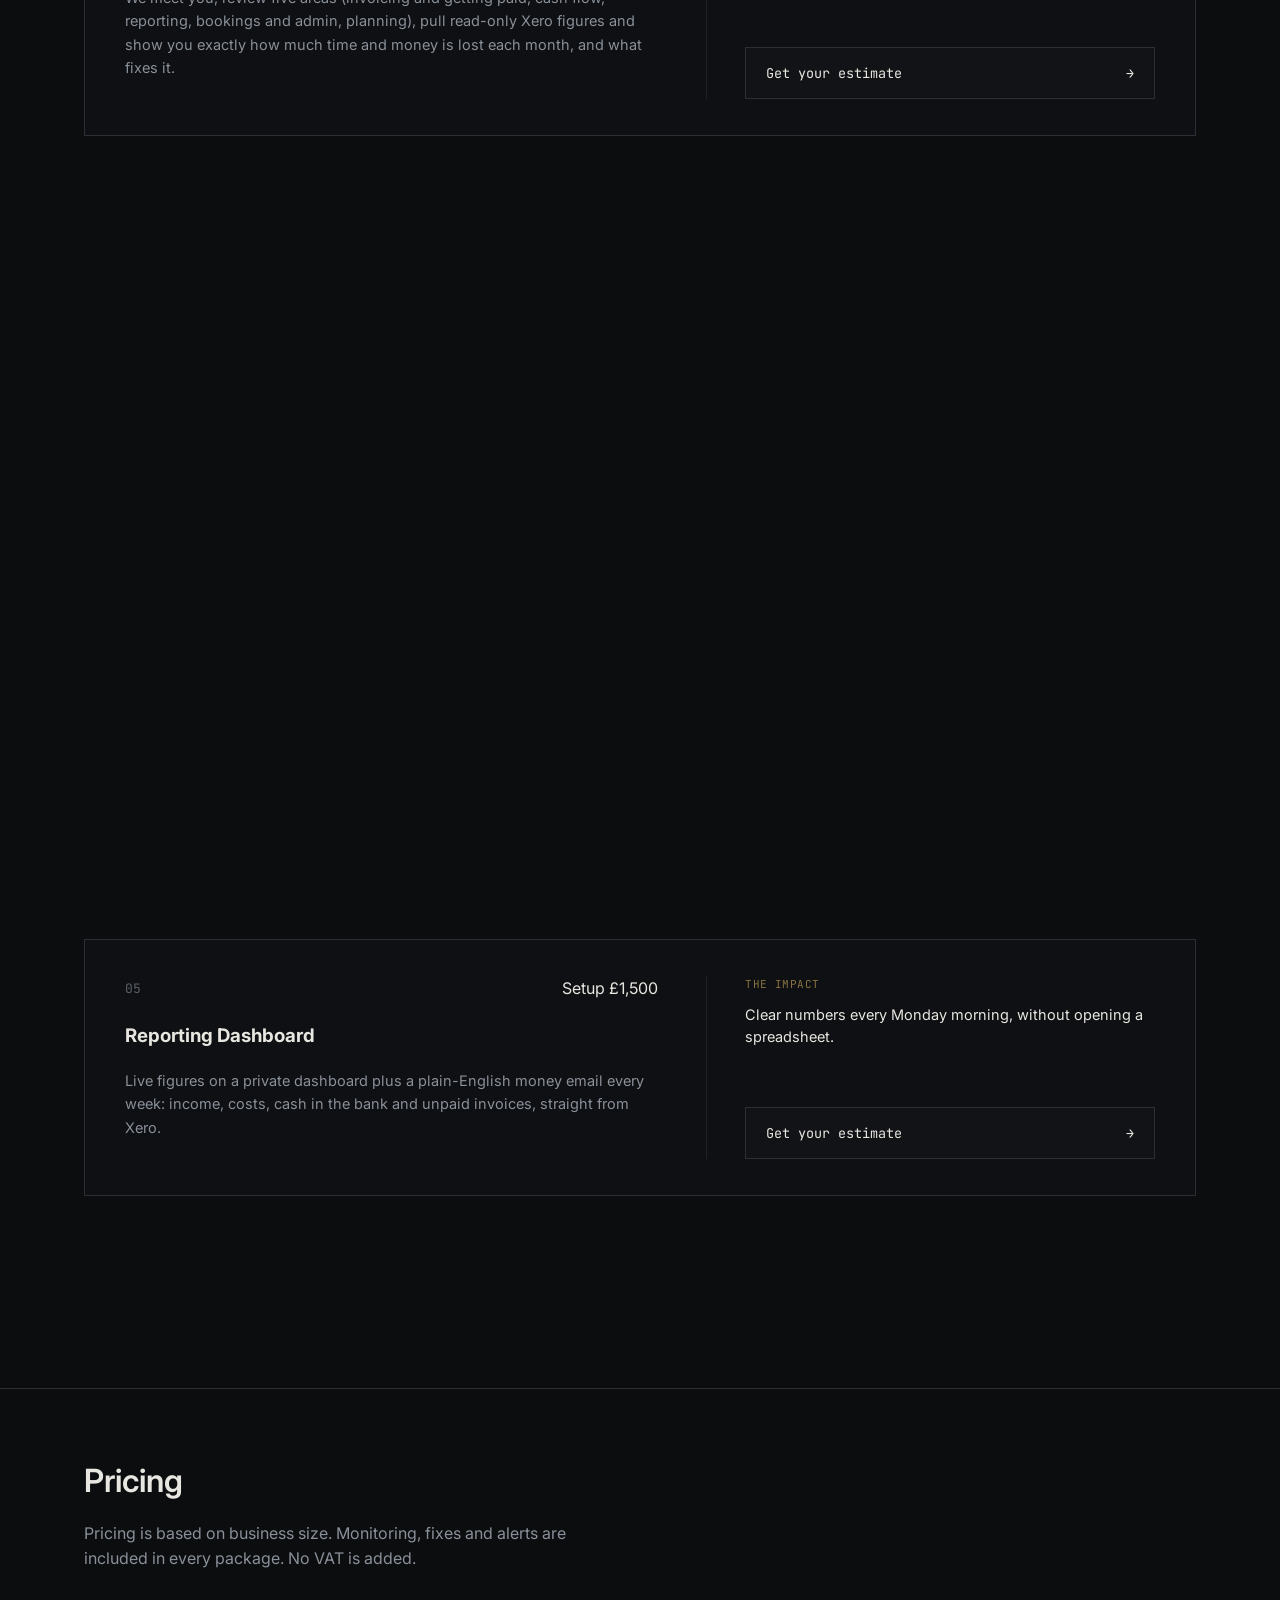
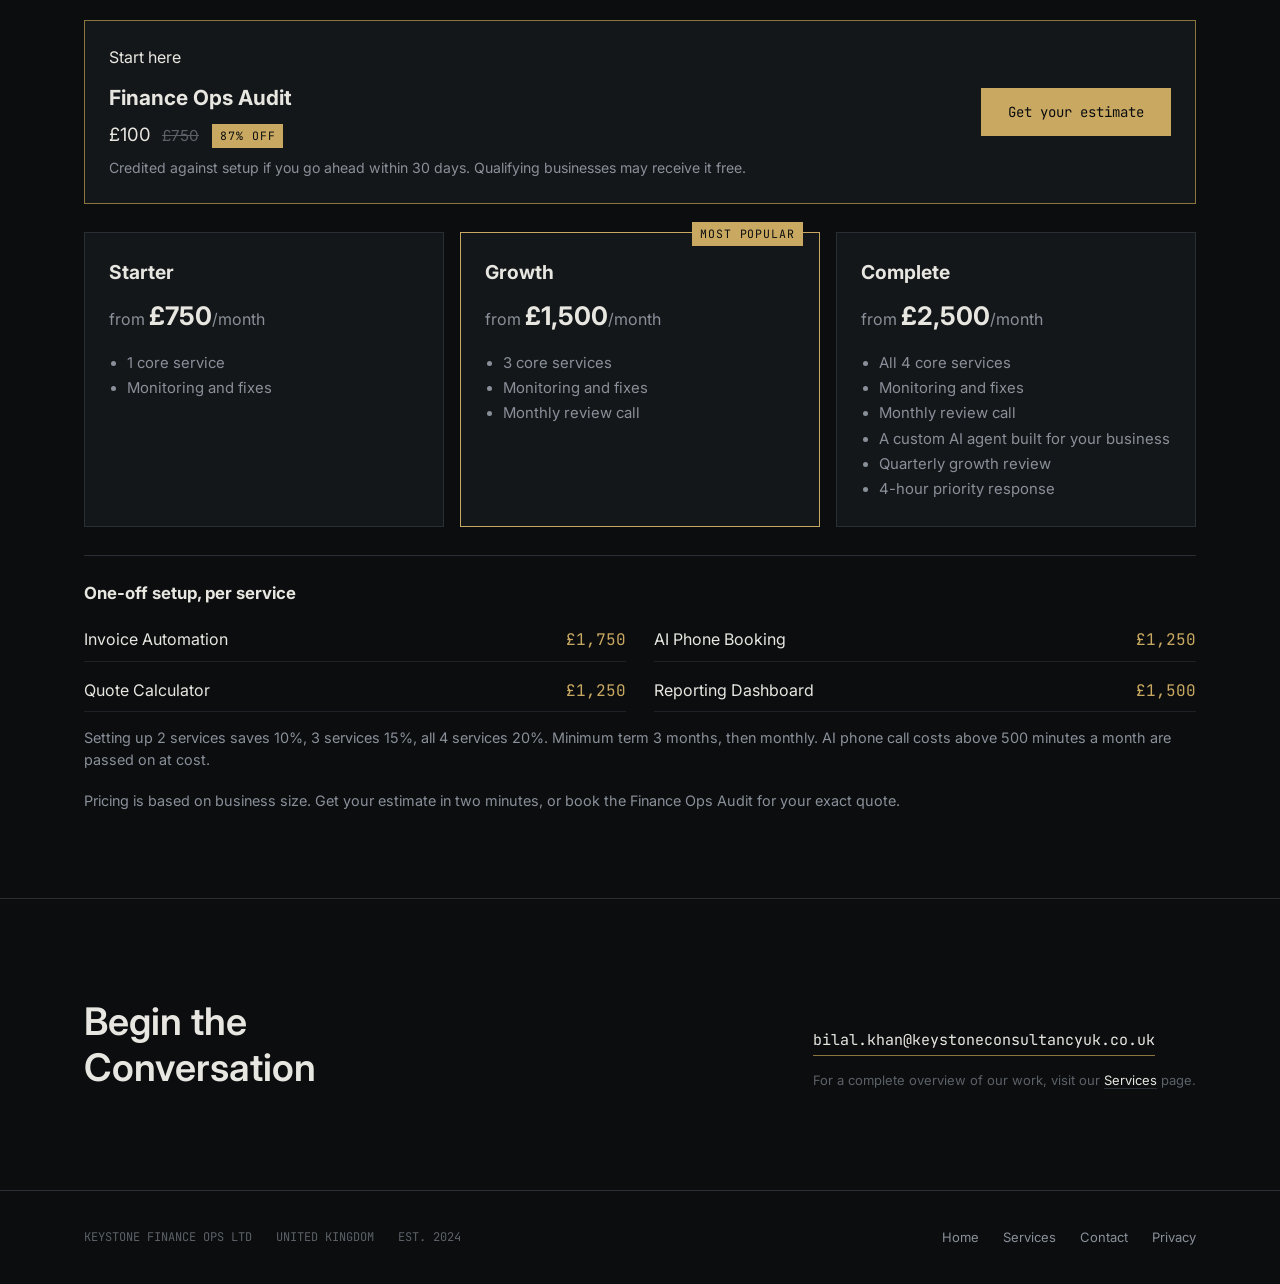
==== commit cd4ea656: "Contact address: bilal.khan@keystoneconsultancyuk.co.uk everywhere (no gmail shown to clients). Merg" ====
--- a/index.html
+++ b/index.html
@@ -263,7 +263,7 @@
       <div class="wrap cta-band-inner">
         <h2>Begin the Conversation</h2>
         <div class="cta-band-actions">
-          <a class="cta-email" href="mailto:keystoneconsultancy.co@gmail.com">keystoneconsultancy.co@gmail.com</a>
+          <a class="cta-email" href="mailto:bilal.khan@keystoneconsultancyuk.co.uk">bilal.khan@keystoneconsultancyuk.co.uk</a>
           <span class="cta-note">For a complete overview of our work, visit our <a href="services.html" style="color: var(--bone); border-bottom: 1px solid var(--hairline);">Services</a> page.</span>
         </div>
       </div>
@@ -280,7 +280,7 @@
       <div class="footer-links">
         <a href="index.html">Home</a>
         <a href="services.html">Services</a>
-        <a href="mailto:keystoneconsultancy.co@gmail.com">Contact</a>
+        <a href="mailto:bilal.khan@keystoneconsultancyuk.co.uk">Contact</a>
         <a href="privacy.html">Privacy</a>
       </div>
     </div>
